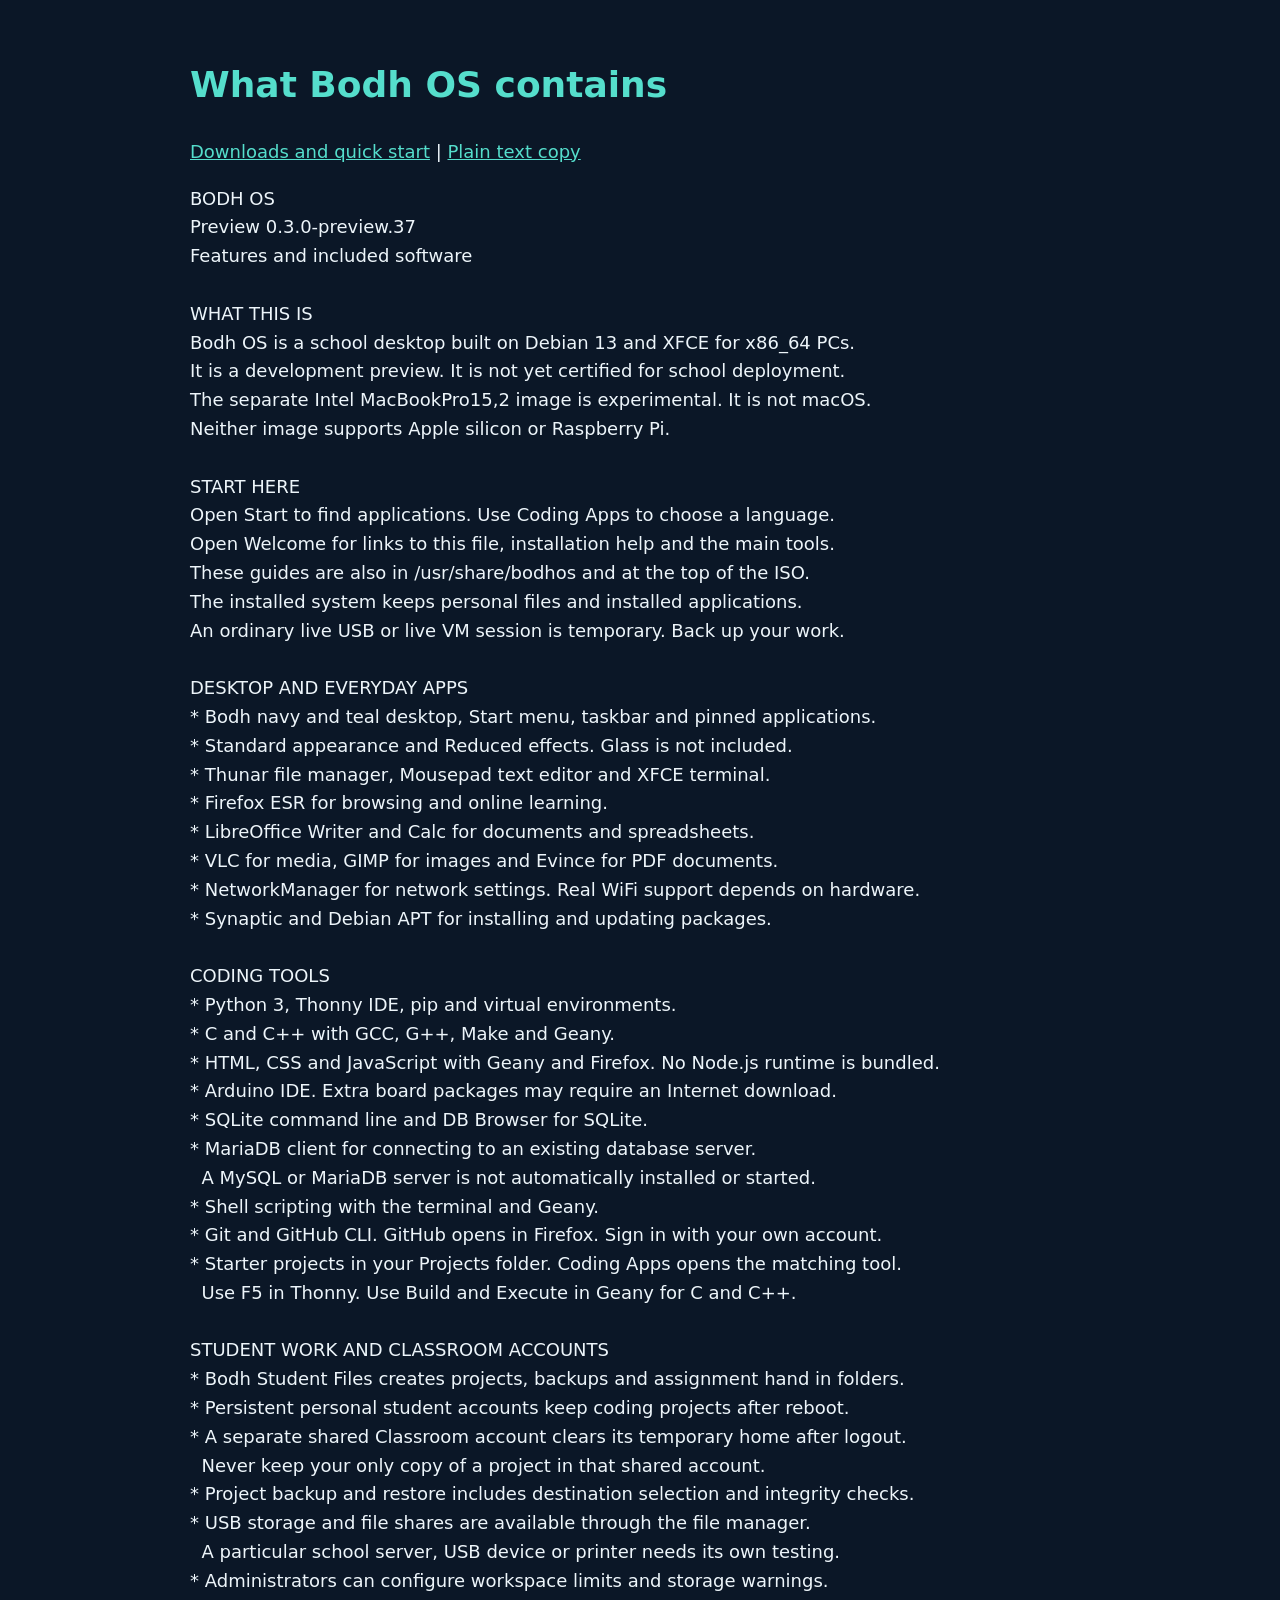
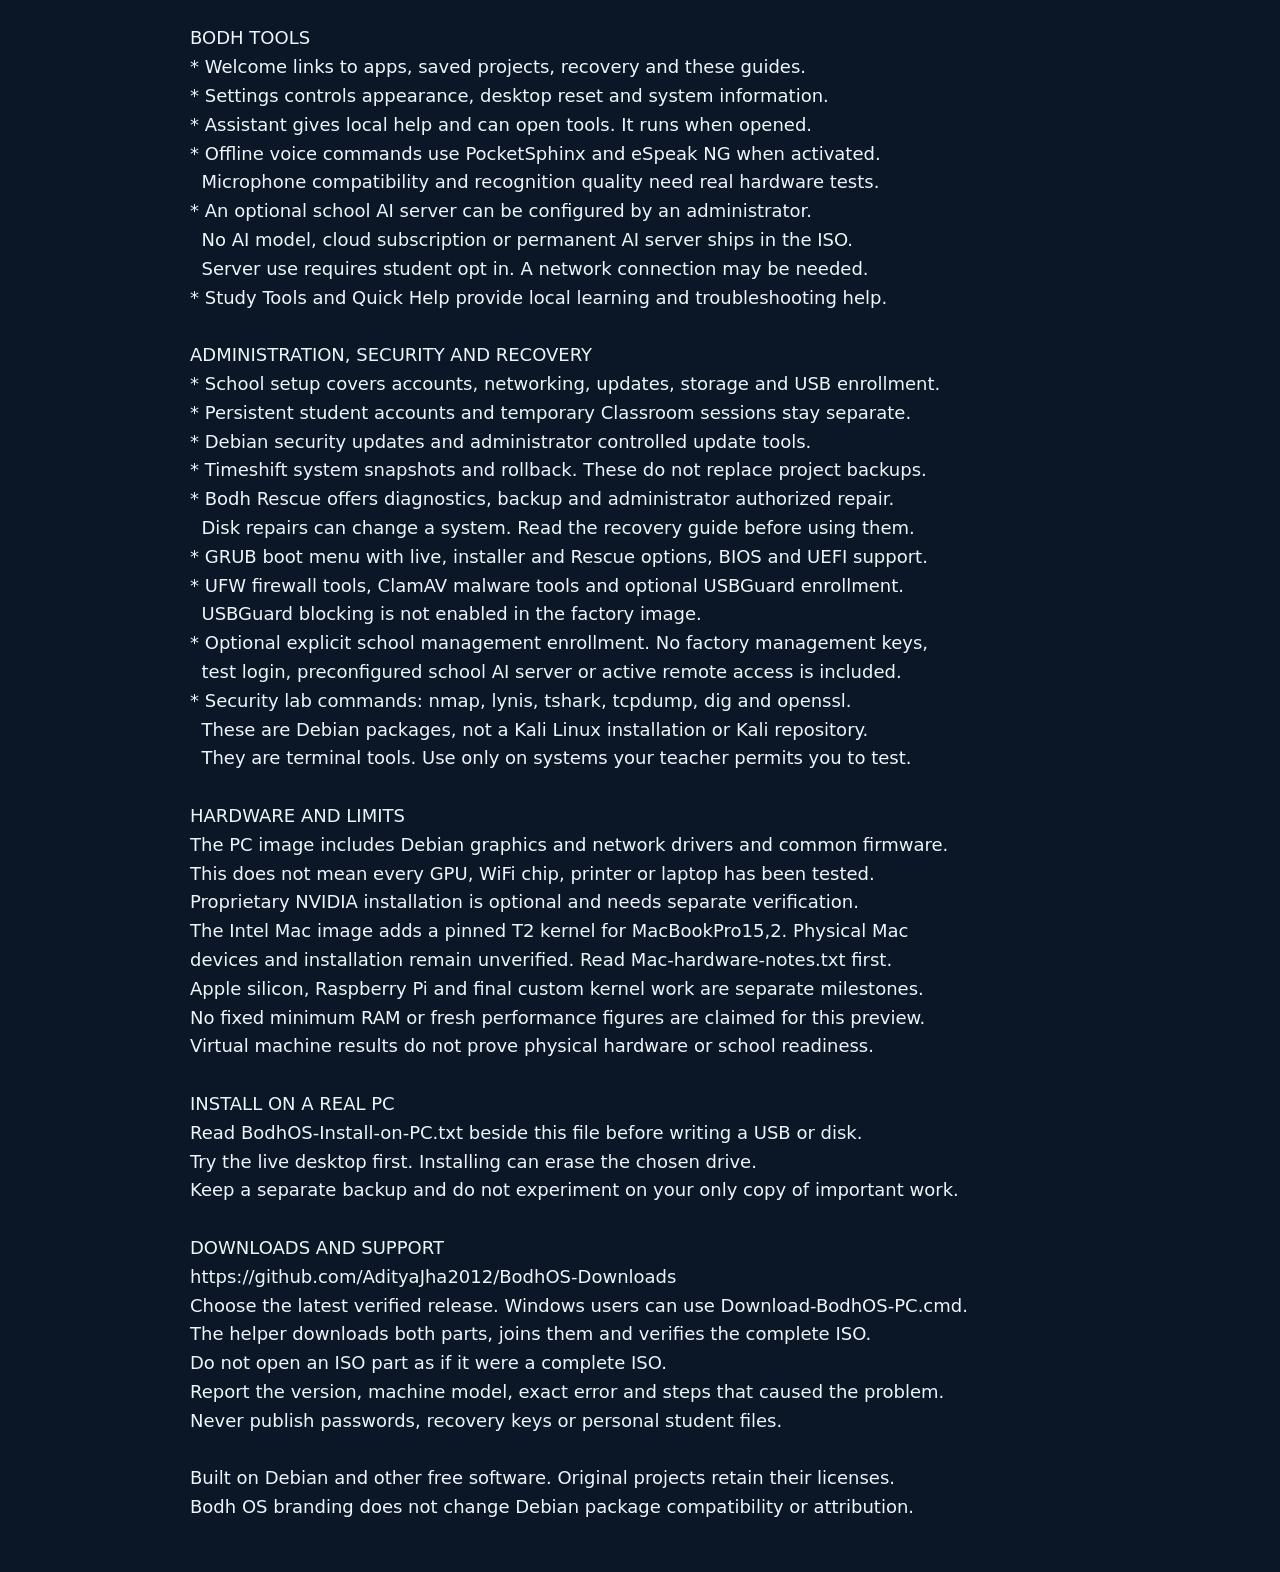
==== features.html @ e642cda2 "Publish verified Preview 0.37 downloads, offline guides and presentation" ====
<!doctype html><html lang="en"><meta charset="utf-8"><meta name="viewport" content="width=device-width,initial-scale=1"><title>What Bodh OS contains</title><style>body{font:18px/1.6 system-ui,sans-serif;background:#0b1727;color:#edf5fa;max-width:900px;margin:auto;padding:32px 22px}a{color:#55decc}pre{font:inherit;white-space:pre-wrap;overflow-wrap:anywhere}h1{color:#55decc}</style><h1>What Bodh OS contains</h1><p><a href="START-HERE.html">Downloads and quick start</a> | <a href="BodhOS-Features.txt">Plain text copy</a></p><pre>BODH OS
Preview 0.3.0-preview.37
Features and included software

WHAT THIS IS
Bodh OS is a school desktop built on Debian 13 and XFCE for x86_64 PCs.
It is a development preview. It is not yet certified for school deployment.
The separate Intel MacBookPro15,2 image is experimental. It is not macOS.
Neither image supports Apple silicon or Raspberry Pi.

START HERE
Open Start to find applications. Use Coding Apps to choose a language.
Open Welcome for links to this file, installation help and the main tools.
These guides are also in /usr/share/bodhos and at the top of the ISO.
The installed system keeps personal files and installed applications.
An ordinary live USB or live VM session is temporary. Back up your work.

DESKTOP AND EVERYDAY APPS
* Bodh navy and teal desktop, Start menu, taskbar and pinned applications.
* Standard appearance and Reduced effects. Glass is not included.
* Thunar file manager, Mousepad text editor and XFCE terminal.
* Firefox ESR for browsing and online learning.
* LibreOffice Writer and Calc for documents and spreadsheets.
* VLC for media, GIMP for images and Evince for PDF documents.
* NetworkManager for network settings. Real WiFi support depends on hardware.
* Synaptic and Debian APT for installing and updating packages.

CODING TOOLS
* Python 3, Thonny IDE, pip and virtual environments.
* C and C++ with GCC, G++, Make and Geany.
* HTML, CSS and JavaScript with Geany and Firefox. No Node.js runtime is bundled.
* Arduino IDE. Extra board packages may require an Internet download.
* SQLite command line and DB Browser for SQLite.
* MariaDB client for connecting to an existing database server.
  A MySQL or MariaDB server is not automatically installed or started.
* Shell scripting with the terminal and Geany.
* Git and GitHub CLI. GitHub opens in Firefox. Sign in with your own account.
* Starter projects in your Projects folder. Coding Apps opens the matching tool.
  Use F5 in Thonny. Use Build and Execute in Geany for C and C++.

STUDENT WORK AND CLASSROOM ACCOUNTS
* Bodh Student Files creates projects, backups and assignment hand in folders.
* Persistent personal student accounts keep coding projects after reboot.
* A separate shared Classroom account clears its temporary home after logout.
  Never keep your only copy of a project in that shared account.
* Project backup and restore includes destination selection and integrity checks.
* USB storage and file shares are available through the file manager.
  A particular school server, USB device or printer needs its own testing.
* Administrators can configure workspace limits and storage warnings.

BODH TOOLS
* Welcome links to apps, saved projects, recovery and these guides.
* Settings controls appearance, desktop reset and system information.
* Assistant gives local help and can open tools. It runs when opened.
* Offline voice commands use PocketSphinx and eSpeak NG when activated.
  Microphone compatibility and recognition quality need real hardware tests.
* An optional school AI server can be configured by an administrator.
  No AI model, cloud subscription or permanent AI server ships in the ISO.
  Server use requires student opt in. A network connection may be needed.
* Study Tools and Quick Help provide local learning and troubleshooting help.

ADMINISTRATION, SECURITY AND RECOVERY
* School setup covers accounts, networking, updates, storage and USB enrollment.
* Persistent student accounts and temporary Classroom sessions stay separate.
* Debian security updates and administrator controlled update tools.
* Timeshift system snapshots and rollback. These do not replace project backups.
* Bodh Rescue offers diagnostics, backup and administrator authorized repair.
  Disk repairs can change a system. Read the recovery guide before using them.
* GRUB boot menu with live, installer and Rescue options, BIOS and UEFI support.
* UFW firewall tools, ClamAV malware tools and optional USBGuard enrollment.
  USBGuard blocking is not enabled in the factory image.
* Optional explicit school management enrollment. No factory management keys,
  test login, preconfigured school AI server or active remote access is included.
* Security lab commands: nmap, lynis, tshark, tcpdump, dig and openssl.
  These are Debian packages, not a Kali Linux installation or Kali repository.
  They are terminal tools. Use only on systems your teacher permits you to test.

HARDWARE AND LIMITS
The PC image includes Debian graphics and network drivers and common firmware.
This does not mean every GPU, WiFi chip, printer or laptop has been tested.
Proprietary NVIDIA installation is optional and needs separate verification.
The Intel Mac image adds a pinned T2 kernel for MacBookPro15,2. Physical Mac
devices and installation remain unverified. Read Mac-hardware-notes.txt first.
Apple silicon, Raspberry Pi and final custom kernel work are separate milestones.
No fixed minimum RAM or fresh performance figures are claimed for this preview.
Virtual machine results do not prove physical hardware or school readiness.

INSTALL ON A REAL PC
Read BodhOS-Install-on-PC.txt beside this file before writing a USB or disk.
Try the live desktop first. Installing can erase the chosen drive.
Keep a separate backup and do not experiment on your only copy of important work.

DOWNLOADS AND SUPPORT
https://github.com/AdityaJha2012/BodhOS-Downloads
Choose the latest verified release. Windows users can use Download-BodhOS-PC.cmd.
The helper downloads both parts, joins them and verifies the complete ISO.
Do not open an ISO part as if it were a complete ISO.
Report the version, machine model, exact error and steps that caused the problem.
Never publish passwords, recovery keys or personal student files.

Built on Debian and other free software. Original projects retain their licenses.
Bodh OS branding does not change Debian package compatibility or attribution.
</pre></html>
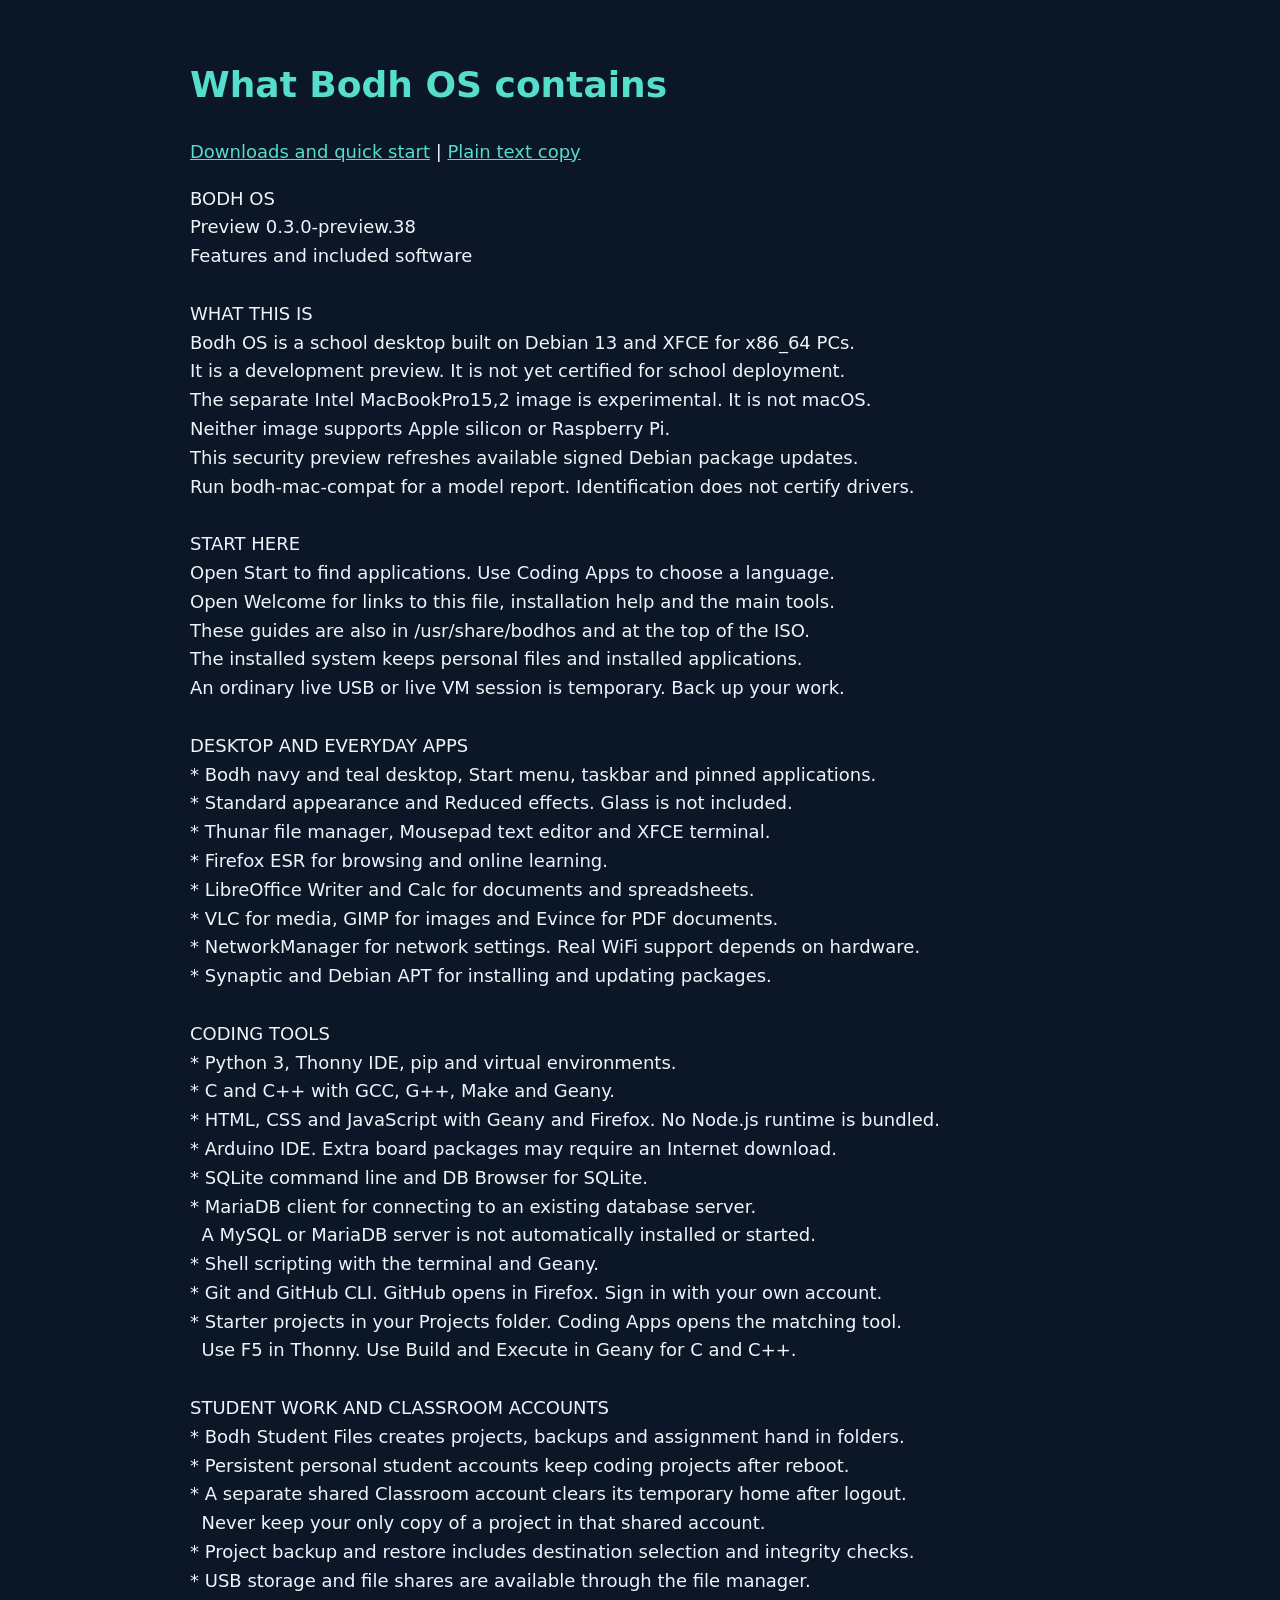
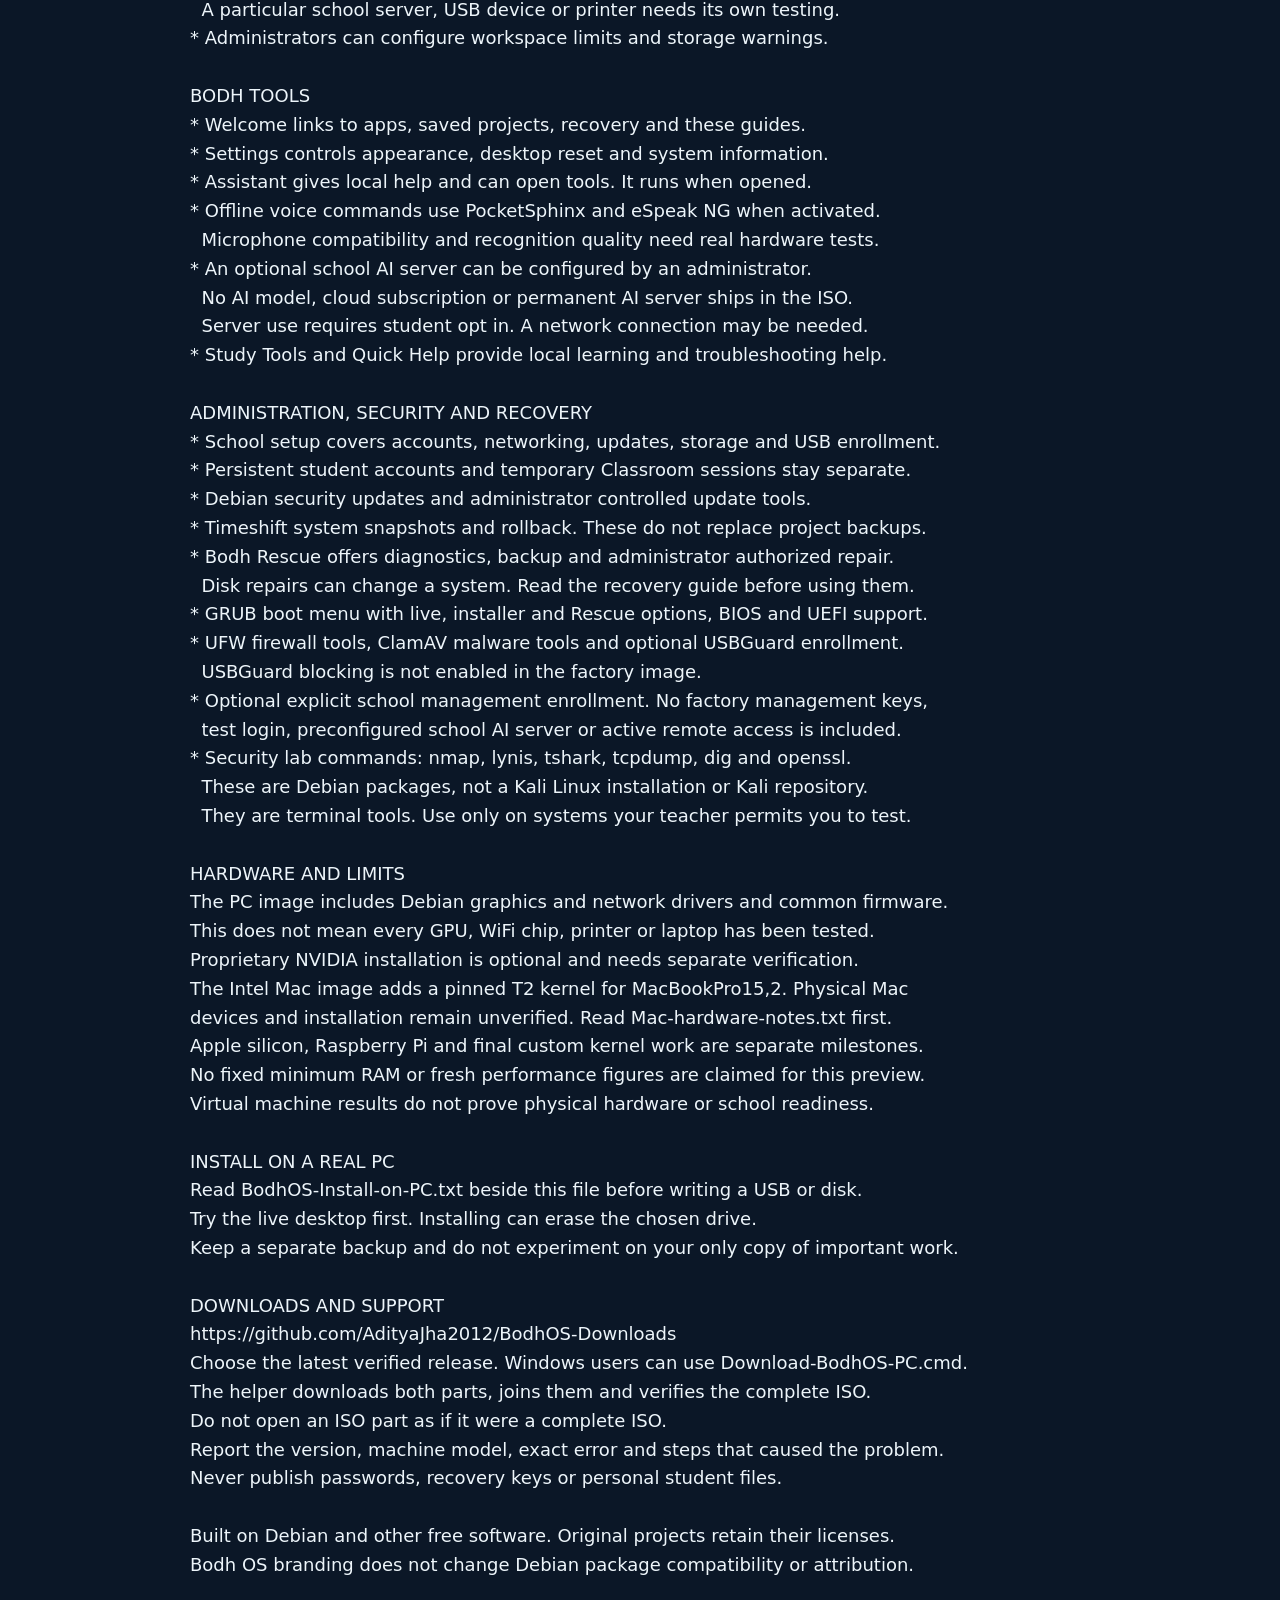
==== commit c00741b3: "Publish verified Preview 0.38 security refresh downloads and guides" ====
--- a/features.html
+++ b/features.html
@@ -1,5 +1,5 @@
 <!doctype html><html lang="en"><meta charset="utf-8"><meta name="viewport" content="width=device-width,initial-scale=1"><title>What Bodh OS contains</title><style>body{font:18px/1.6 system-ui,sans-serif;background:#0b1727;color:#edf5fa;max-width:900px;margin:auto;padding:32px 22px}a{color:#55decc}pre{font:inherit;white-space:pre-wrap;overflow-wrap:anywhere}h1{color:#55decc}</style><h1>What Bodh OS contains</h1><p><a href="START-HERE.html">Downloads and quick start</a> | <a href="BodhOS-Features.txt">Plain text copy</a></p><pre>BODH OS
-Preview 0.3.0-preview.37
+Preview 0.3.0-preview.38
 Features and included software
 
 WHAT THIS IS
@@ -7,6 +7,8 @@
 It is a development preview. It is not yet certified for school deployment.
 The separate Intel MacBookPro15,2 image is experimental. It is not macOS.
 Neither image supports Apple silicon or Raspberry Pi.
+This security preview refreshes available signed Debian package updates.
+Run bodh-mac-compat for a model report. Identification does not certify drivers.
 
 START HERE
 Open Start to find applications. Use Coding Apps to choose a language.
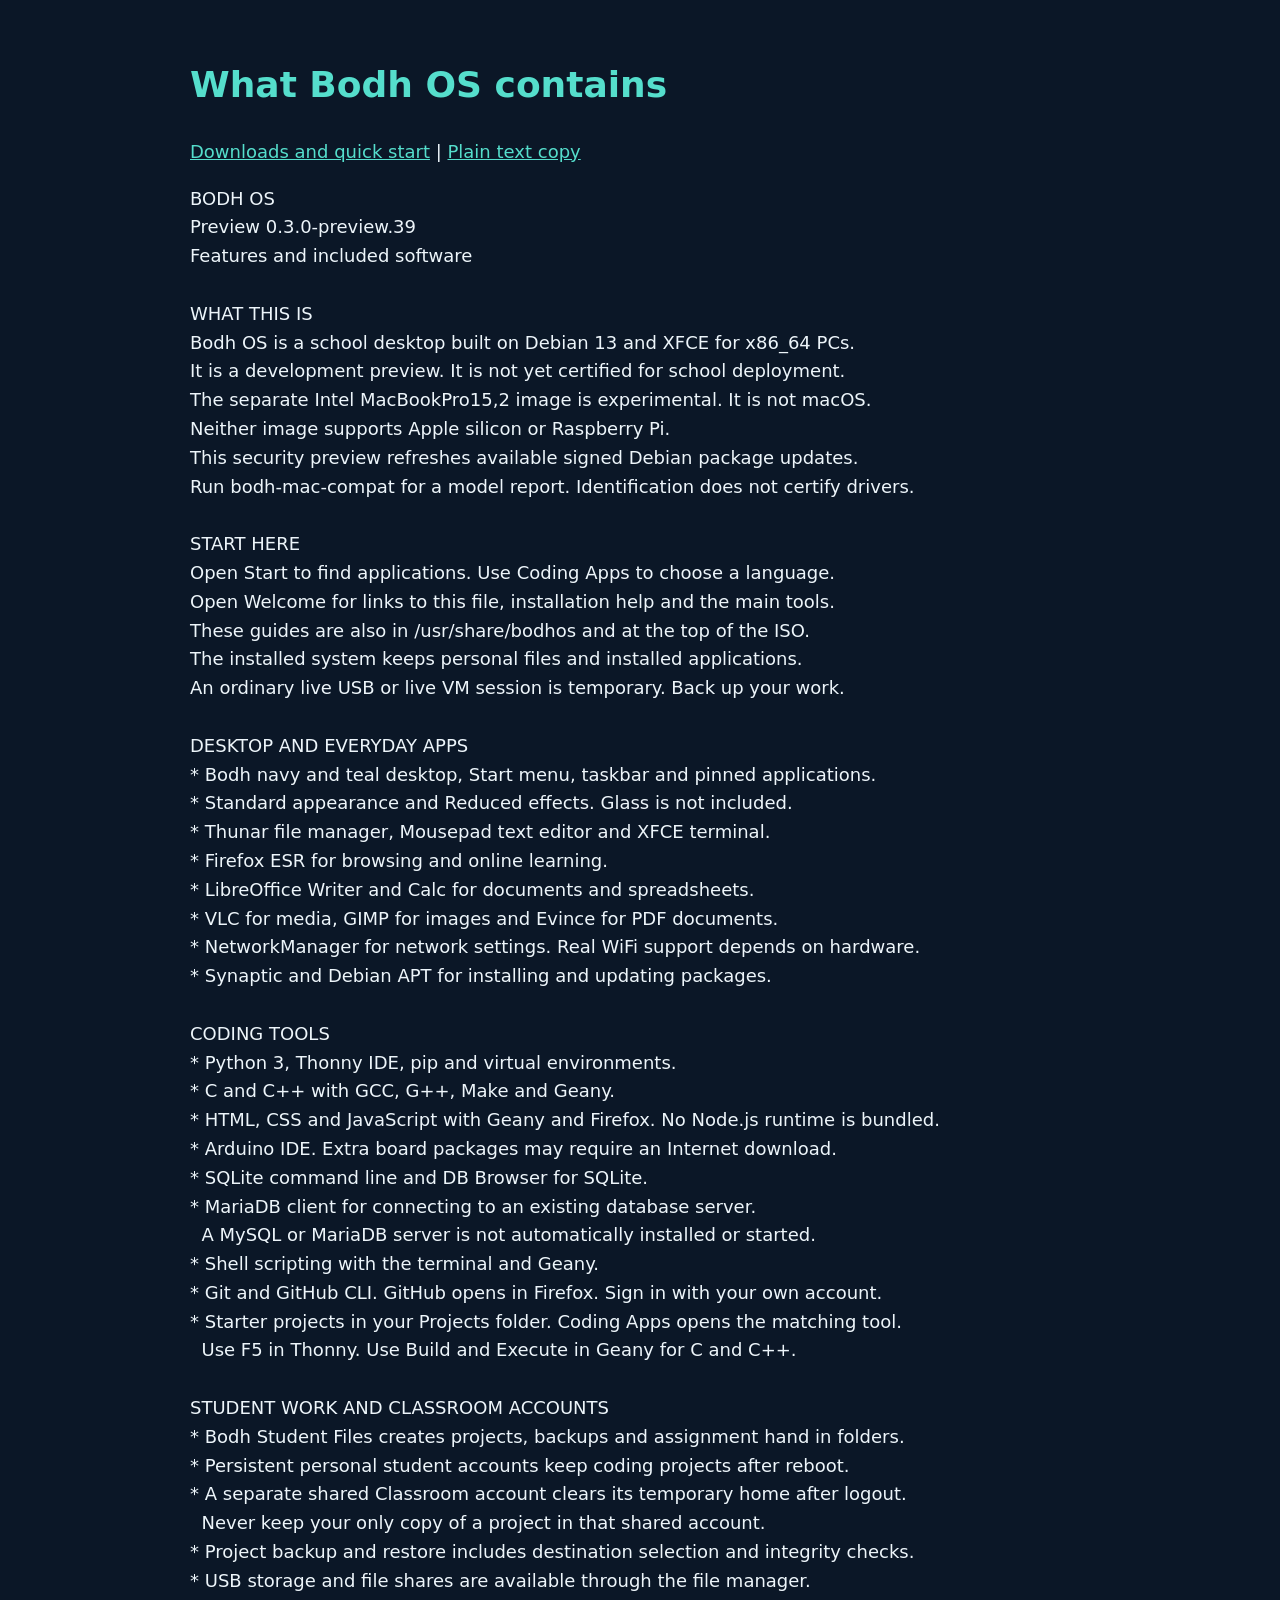
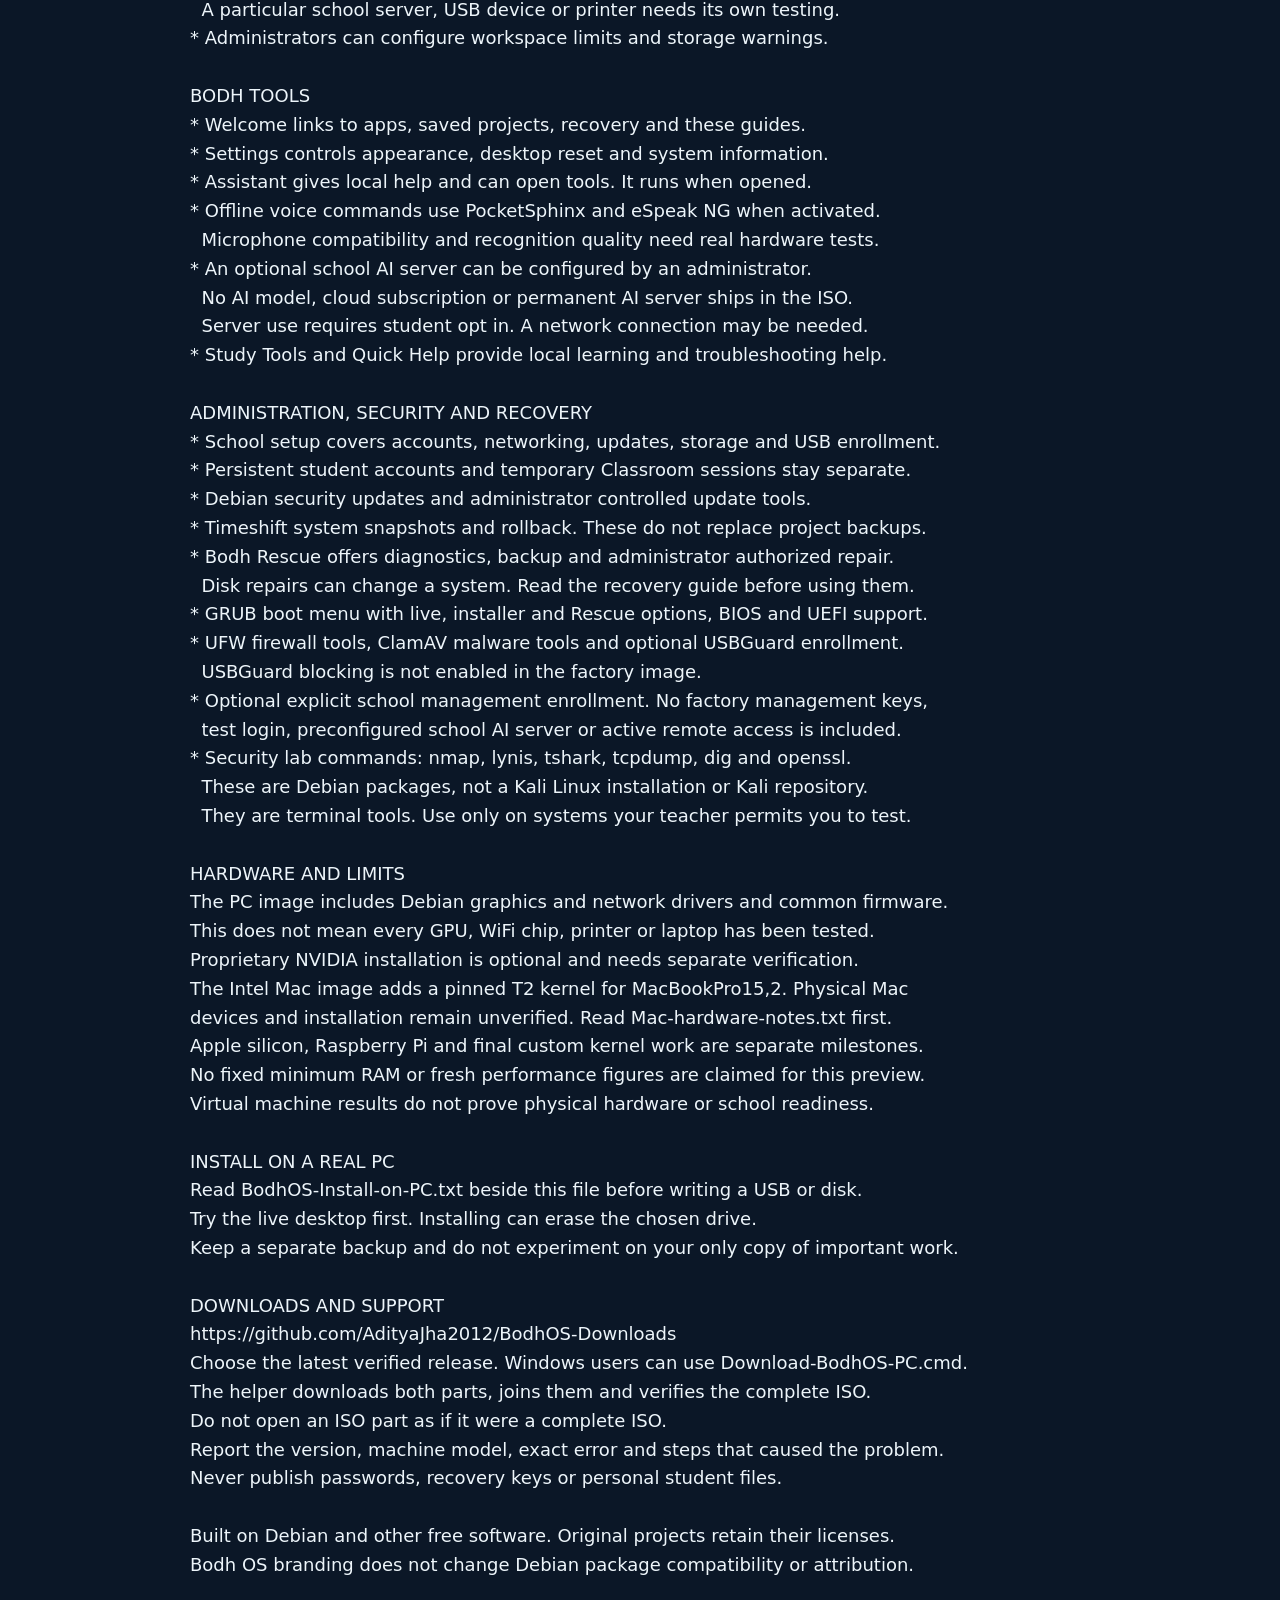
==== commit 47ce0d89: "Publish verified Preview 0.39 downloads and simpler installation" ====
--- a/features.html
+++ b/features.html
@@ -1,5 +1,5 @@
 <!doctype html><html lang="en"><meta charset="utf-8"><meta name="viewport" content="width=device-width,initial-scale=1"><title>What Bodh OS contains</title><style>body{font:18px/1.6 system-ui,sans-serif;background:#0b1727;color:#edf5fa;max-width:900px;margin:auto;padding:32px 22px}a{color:#55decc}pre{font:inherit;white-space:pre-wrap;overflow-wrap:anywhere}h1{color:#55decc}</style><h1>What Bodh OS contains</h1><p><a href="START-HERE.html">Downloads and quick start</a> | <a href="BodhOS-Features.txt">Plain text copy</a></p><pre>BODH OS
-Preview 0.3.0-preview.38
+Preview 0.3.0-preview.39
 Features and included software
 
 WHAT THIS IS
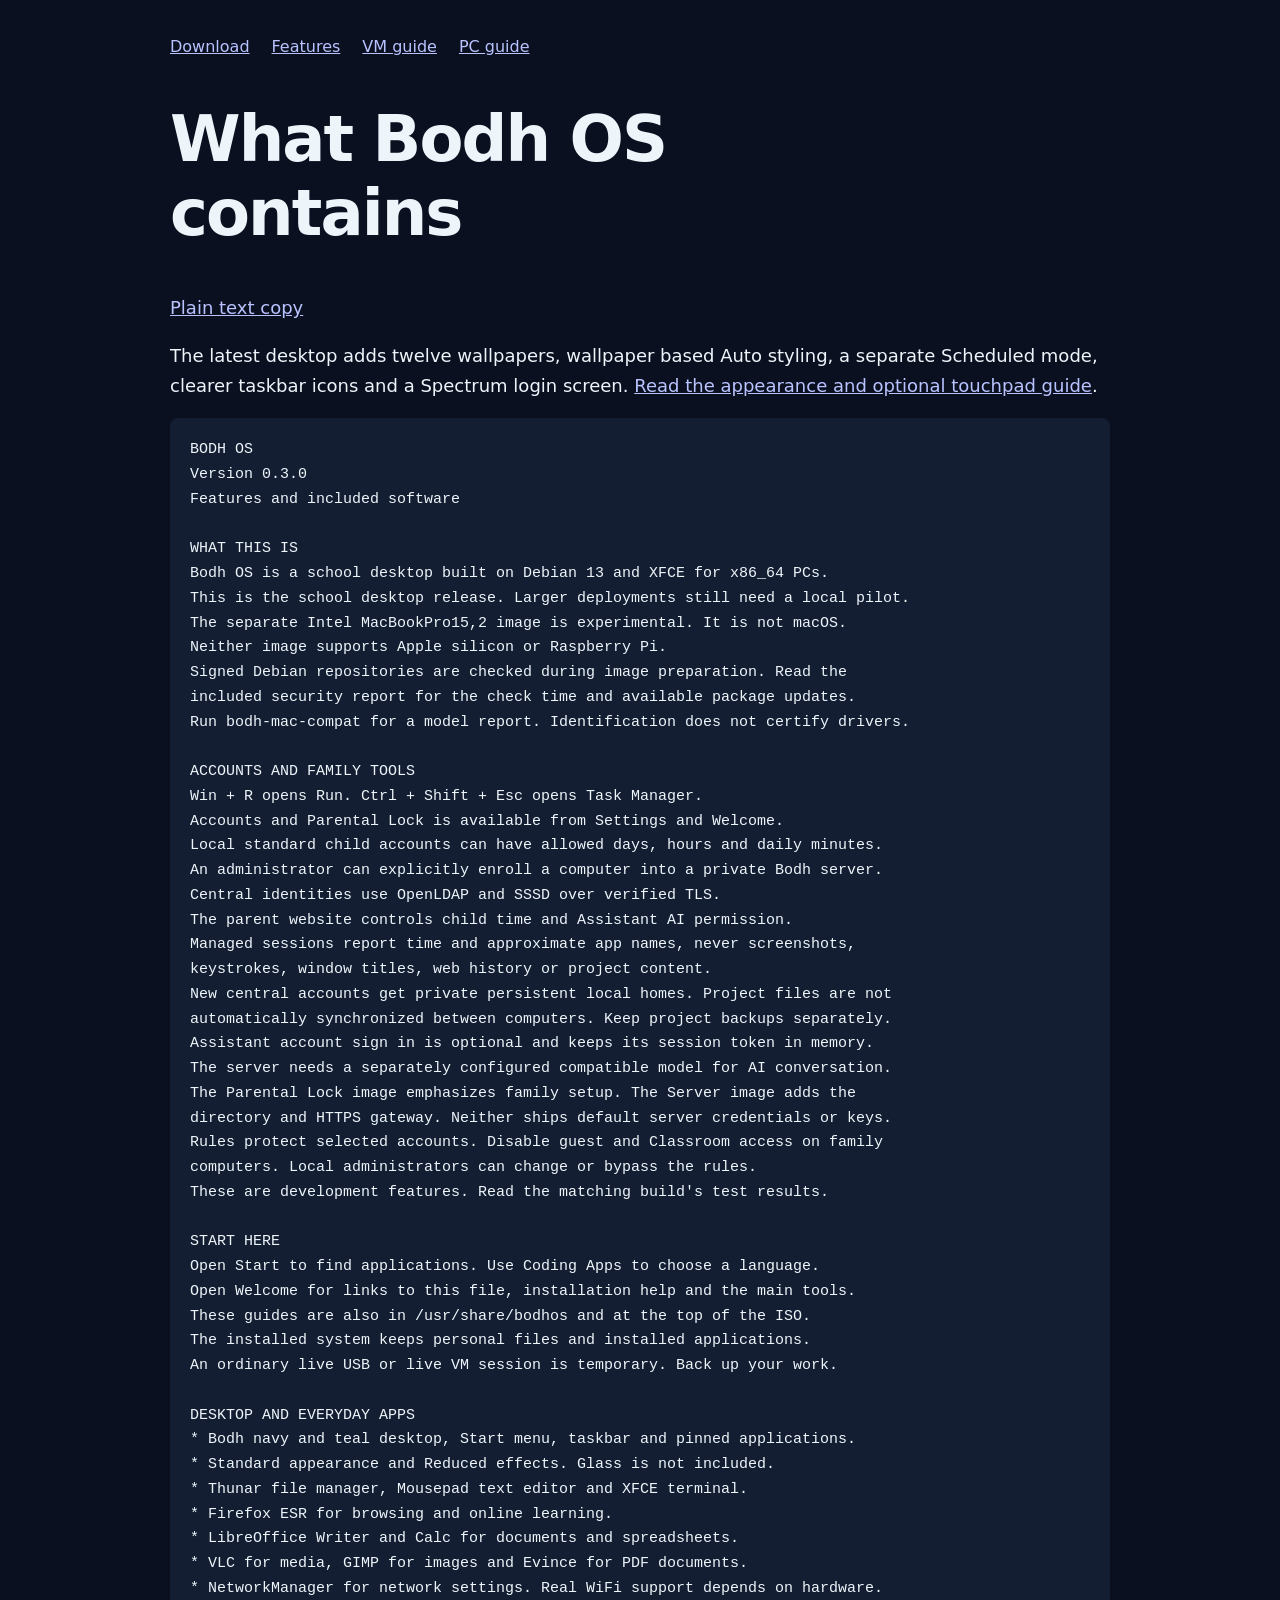
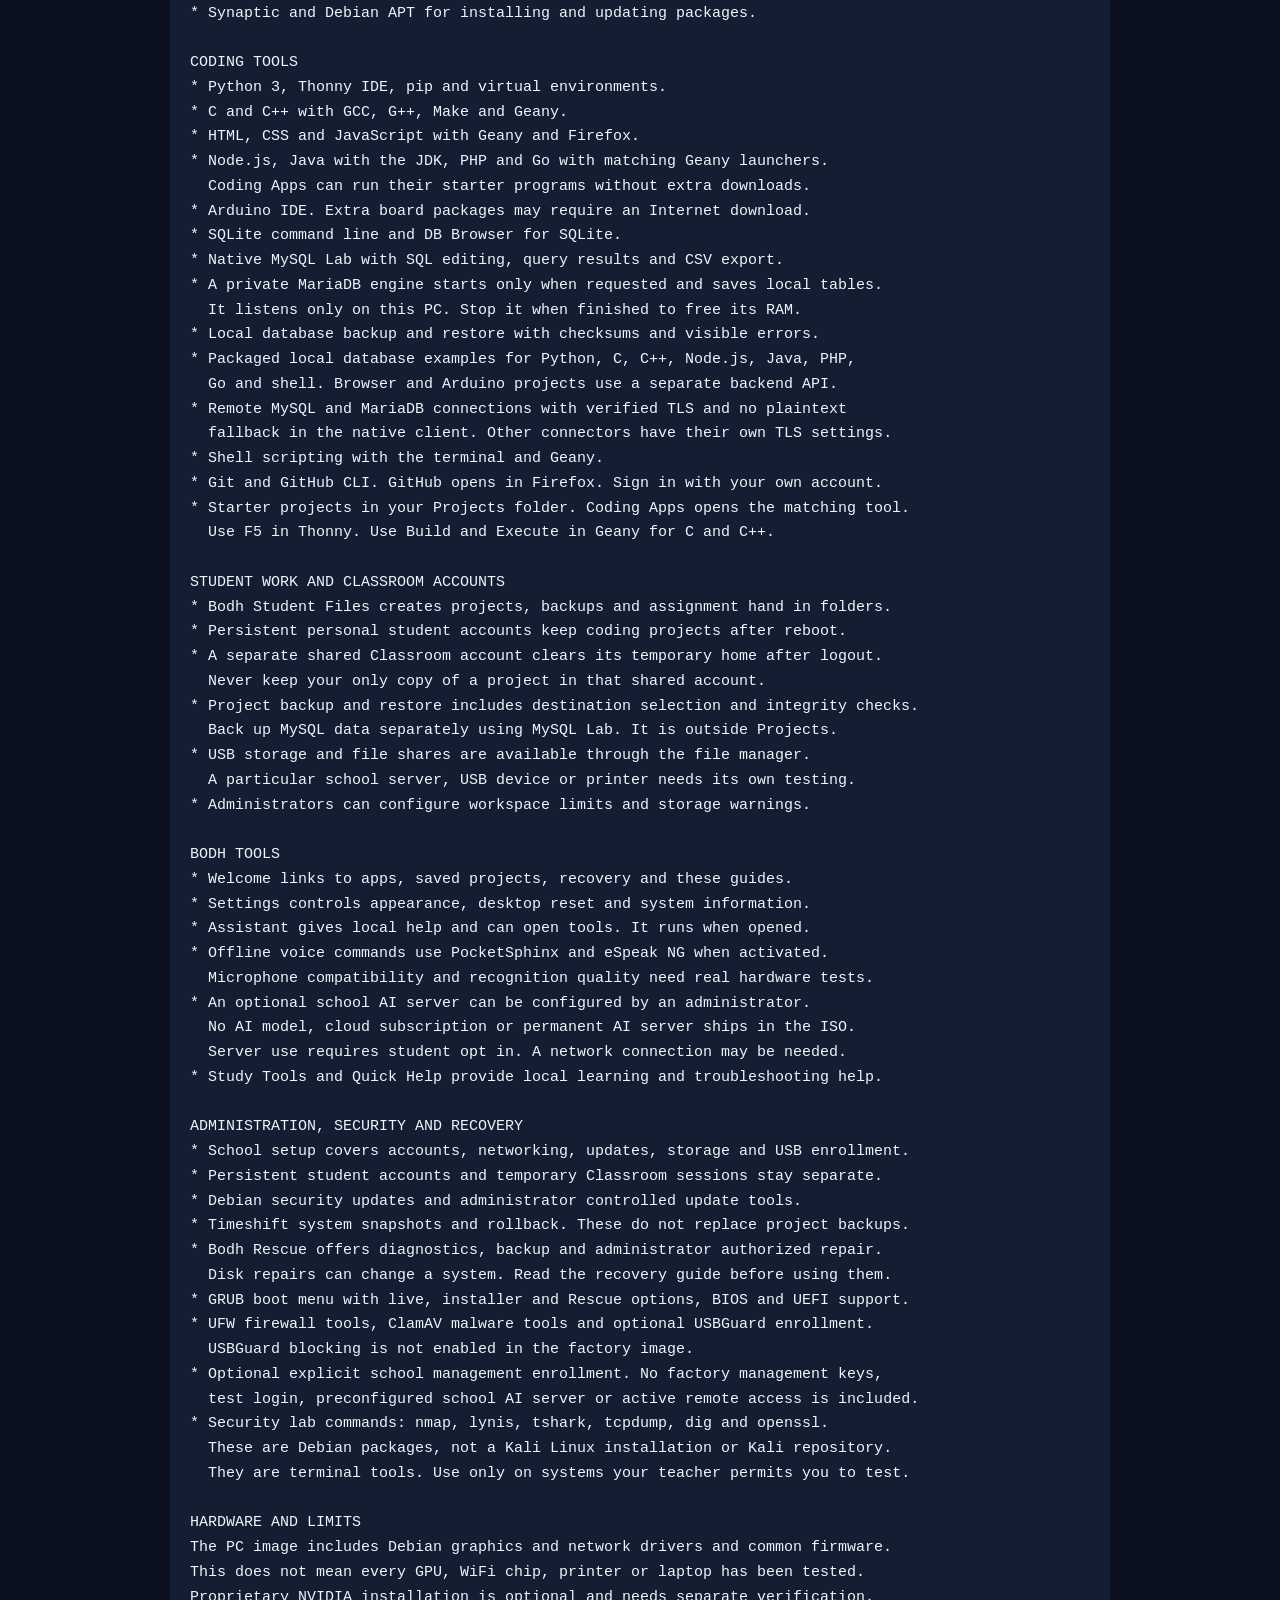
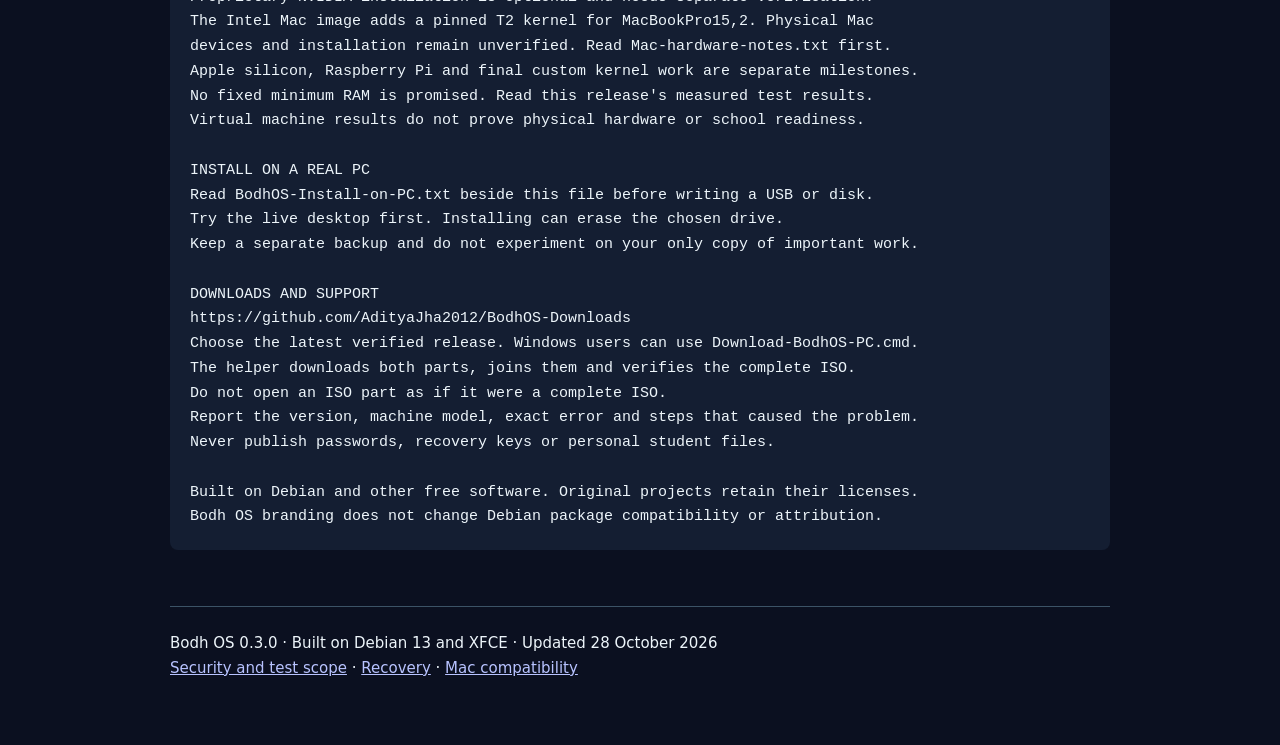
==== commit 12c7f9cf: "Publish verified Bodh OS 0.3.0 desktop and Spectrum login downloads" ====
--- a/features.html
+++ b/features.html
@@ -1,14 +1,35 @@
-<!doctype html><html lang="en"><meta charset="utf-8"><meta name="viewport" content="width=device-width,initial-scale=1"><title>What Bodh OS contains</title><style>body{font:18px/1.6 system-ui,sans-serif;background:#0b1727;color:#edf5fa;max-width:900px;margin:auto;padding:32px 22px}a{color:#55decc}pre{font:inherit;white-space:pre-wrap;overflow-wrap:anywhere}h1{color:#55decc}</style><h1>What Bodh OS contains</h1><p><a href="START-HERE.html">Downloads and quick start</a> | <a href="BodhOS-Features.txt">Plain text copy</a></p><pre>BODH OS
-Preview 0.3.0-preview.39
+<!doctype html>
+<html lang="en"><head><meta charset="utf-8"><meta name="viewport" content="width=device-width,initial-scale=1"><title>What Bodh OS contains</title><link rel="stylesheet" href="styles.css"></head><body><nav><a href="index.html">Download</a><a href="features.html">Features</a><a href="installation.html">VM guide</a><a href="install-on-pc.html">PC guide</a></nav><main><h1>What Bodh OS contains</h1><p><a href="BodhOS-Features.txt">Plain text copy</a></p><p>The latest desktop adds twelve wallpapers, wallpaper based Auto styling, a separate Scheduled mode, clearer taskbar icons and a Spectrum login screen. <a href="Appearance-and-Gestures.txt">Read the appearance and optional touchpad guide</a>.</p><pre>BODH OS
+Version 0.3.0
 Features and included software
 
 WHAT THIS IS
 Bodh OS is a school desktop built on Debian 13 and XFCE for x86_64 PCs.
-It is a development preview. It is not yet certified for school deployment.
+This is the school desktop release. Larger deployments still need a local pilot.
 The separate Intel MacBookPro15,2 image is experimental. It is not macOS.
 Neither image supports Apple silicon or Raspberry Pi.
-This security preview refreshes available signed Debian package updates.
+Signed Debian repositories are checked during image preparation. Read the
+included security report for the check time and available package updates.
 Run bodh-mac-compat for a model report. Identification does not certify drivers.
+
+ACCOUNTS AND FAMILY TOOLS
+Win + R opens Run. Ctrl + Shift + Esc opens Task Manager.
+Accounts and Parental Lock is available from Settings and Welcome.
+Local standard child accounts can have allowed days, hours and daily minutes.
+An administrator can explicitly enroll a computer into a private Bodh server.
+Central identities use OpenLDAP and SSSD over verified TLS.
+The parent website controls child time and Assistant AI permission.
+Managed sessions report time and approximate app names, never screenshots,
+keystrokes, window titles, web history or project content.
+New central accounts get private persistent local homes. Project files are not
+automatically synchronized between computers. Keep project backups separately.
+Assistant account sign in is optional and keeps its session token in memory.
+The server needs a separately configured compatible model for AI conversation.
+The Parental Lock image emphasizes family setup. The Server image adds the
+directory and HTTPS gateway. Neither ships default server credentials or keys.
+Rules protect selected accounts. Disable guest and Classroom access on family
+computers. Local administrators can change or bypass the rules.
+These are development features. Read the matching build&#x27;s test results.
 
 START HERE
 Open Start to find applications. Use Coding Apps to choose a language.
@@ -30,11 +51,19 @@
 CODING TOOLS
 * Python 3, Thonny IDE, pip and virtual environments.
 * C and C++ with GCC, G++, Make and Geany.
-* HTML, CSS and JavaScript with Geany and Firefox. No Node.js runtime is bundled.
+* HTML, CSS and JavaScript with Geany and Firefox.
+* Node.js, Java with the JDK, PHP and Go with matching Geany launchers.
+  Coding Apps can run their starter programs without extra downloads.
 * Arduino IDE. Extra board packages may require an Internet download.
 * SQLite command line and DB Browser for SQLite.
-* MariaDB client for connecting to an existing database server.
-  A MySQL or MariaDB server is not automatically installed or started.
+* Native MySQL Lab with SQL editing, query results and CSV export.
+* A private MariaDB engine starts only when requested and saves local tables.
+  It listens only on this PC. Stop it when finished to free its RAM.
+* Local database backup and restore with checksums and visible errors.
+* Packaged local database examples for Python, C, C++, Node.js, Java, PHP,
+  Go and shell. Browser and Arduino projects use a separate backend API.
+* Remote MySQL and MariaDB connections with verified TLS and no plaintext
+  fallback in the native client. Other connectors have their own TLS settings.
 * Shell scripting with the terminal and Geany.
 * Git and GitHub CLI. GitHub opens in Firefox. Sign in with your own account.
 * Starter projects in your Projects folder. Coding Apps opens the matching tool.
@@ -46,6 +75,7 @@
 * A separate shared Classroom account clears its temporary home after logout.
   Never keep your only copy of a project in that shared account.
 * Project backup and restore includes destination selection and integrity checks.
+  Back up MySQL data separately using MySQL Lab. It is outside Projects.
 * USB storage and file shares are available through the file manager.
   A particular school server, USB device or printer needs its own testing.
 * Administrators can configure workspace limits and storage warnings.
@@ -84,7 +114,7 @@
 The Intel Mac image adds a pinned T2 kernel for MacBookPro15,2. Physical Mac
 devices and installation remain unverified. Read Mac-hardware-notes.txt first.
 Apple silicon, Raspberry Pi and final custom kernel work are separate milestones.
-No fixed minimum RAM or fresh performance figures are claimed for this preview.
+No fixed minimum RAM is promised. Read this release&#x27;s measured test results.
 Virtual machine results do not prove physical hardware or school readiness.
 
 INSTALL ON A REAL PC
@@ -102,4 +132,4 @@
 
 Built on Debian and other free software. Original projects retain their licenses.
 Bodh OS branding does not change Debian package compatibility or attribution.
-</pre></html>+</pre></main><footer>Bodh OS 0.3.0 · Built on Debian 13 and XFCE · Updated 28 October 2026<br><a href="security-updates.html">Security and test scope</a> · <a href="recovery.html">Recovery</a> · <a href="mac-support.html">Mac compatibility</a></footer></body></html>
--- a/styles.css
+++ b/styles.css
@@ -0,0 +1 @@
+body{font:18px/1.65 system-ui,sans-serif;background:#0b1020;color:#edf5fa;max-width:940px;margin:auto;padding:34px 24px 64px}h1,h2{line-height:1.15}h1{font-size:clamp(2.5rem,7vw,4rem);letter-spacing:-.03em;max-width:800px}h2{margin-top:50px;color:#b8c3ff}a{color:#b8c3ff}a:focus-visible,summary:focus-visible{outline:3px solid #fff;outline-offset:5px}.button{display:inline-block;background:#b8c3ff;color:#111827;padding:14px 22px;border-radius:8px;font-weight:700;text-decoration:none}li{margin:.8rem 0}aside,details{background:#141e32;border-radius:10px;padding:18px 24px;margin:24px 0}summary{cursor:pointer;font-weight:700}code{overflow-wrap:anywhere}pre{white-space:pre-wrap;overflow-wrap:anywhere;background:#141e32;padding:20px;border-radius:8px;font-size:15px}small,.muted{color:#b8c8d6}nav{display:flex;gap:22px;flex-wrap:wrap;margin-bottom:34px}nav a{font-size:16px}.brand{display:flex;align-items:center;gap:12px;letter-spacing:.12em;font-weight:700}.brand img{width:44px;height:44px}table{border-collapse:collapse;width:100%}td,th{padding:12px;text-align:left;border-bottom:1px solid #3c5366}footer{margin-top:56px;border-top:1px solid #3c5366;padding-top:24px;font-size:15px}
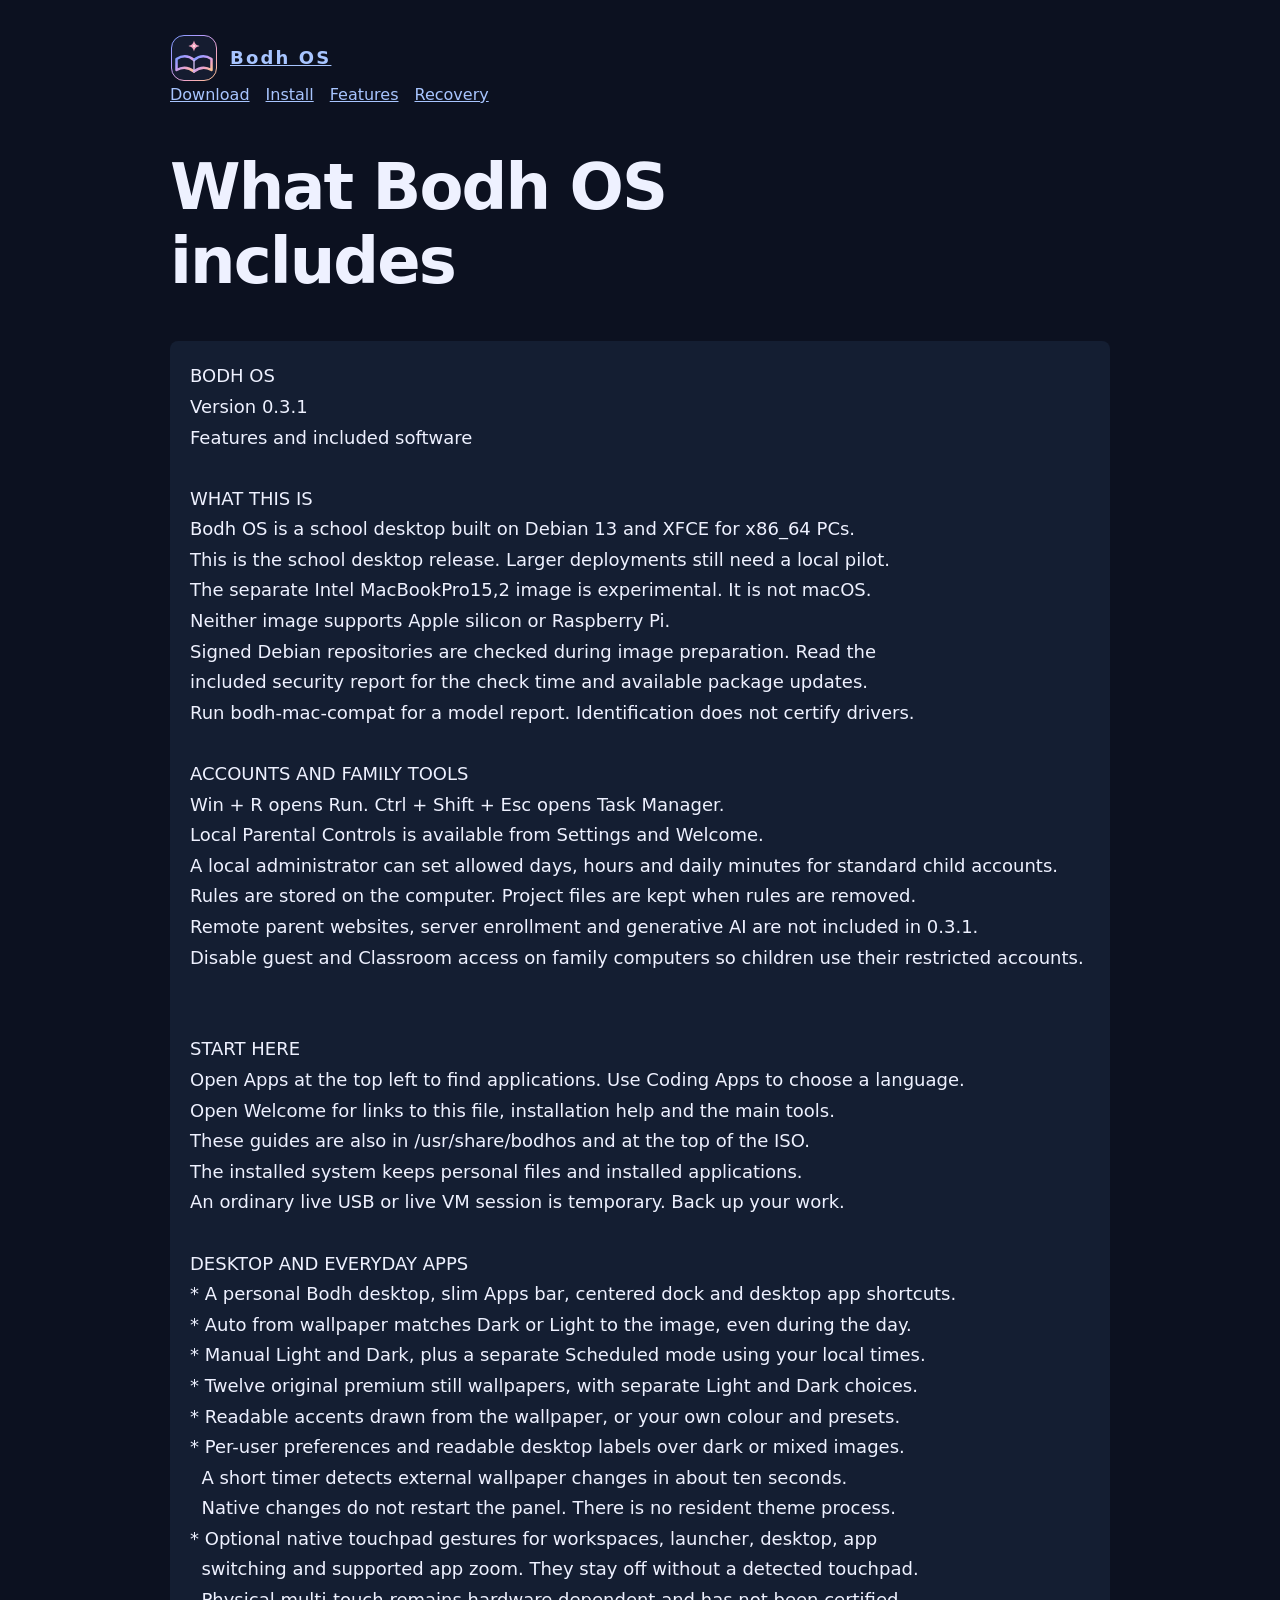
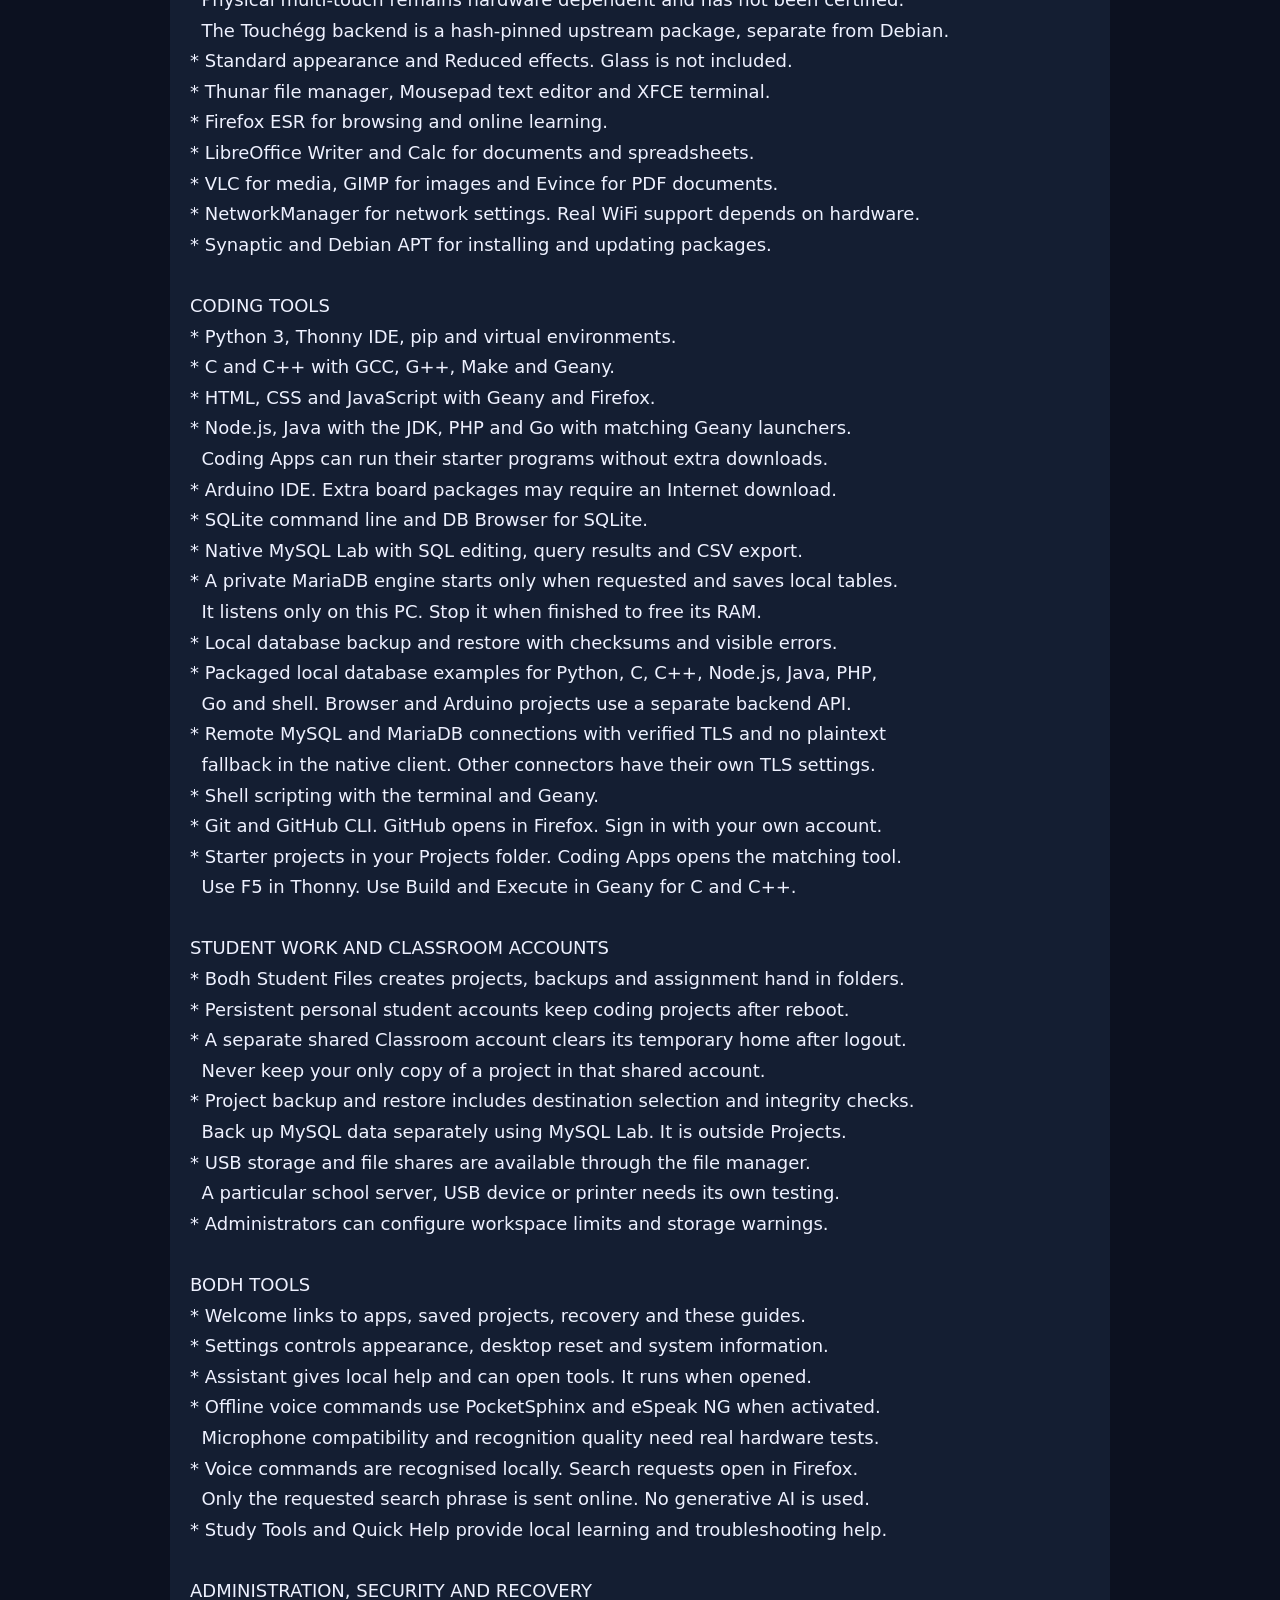
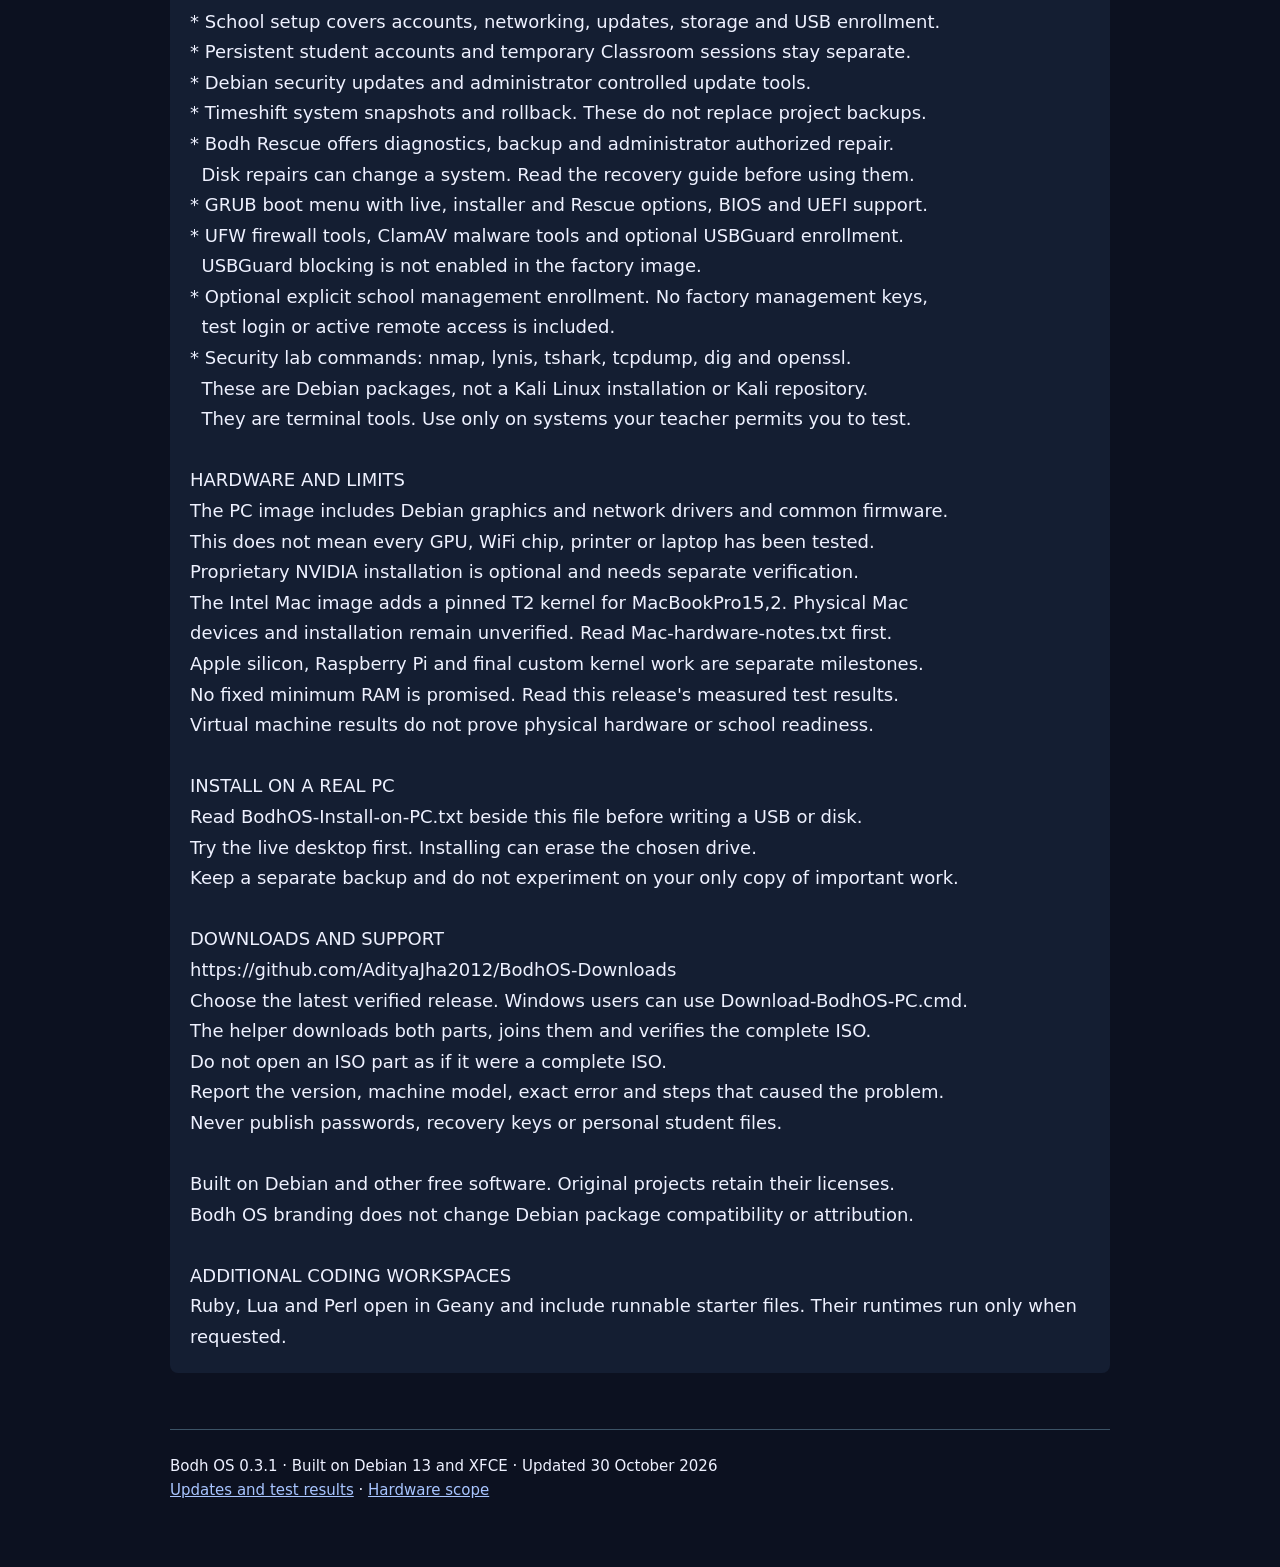
==== commit 019fc08e: "Publish verified Bodh 0.3.1 downloads guides and measured results" ====
--- a/features.html
+++ b/features.html
@@ -1,6 +1,5 @@
-<!doctype html>
-<html lang="en"><head><meta charset="utf-8"><meta name="viewport" content="width=device-width,initial-scale=1"><title>What Bodh OS contains</title><link rel="stylesheet" href="styles.css"></head><body><nav><a href="index.html">Download</a><a href="features.html">Features</a><a href="installation.html">VM guide</a><a href="install-on-pc.html">PC guide</a></nav><main><h1>What Bodh OS contains</h1><p><a href="BodhOS-Features.txt">Plain text copy</a></p><p>The latest desktop adds twelve wallpapers, wallpaper based Auto styling, a separate Scheduled mode, clearer taskbar icons and a Spectrum login screen. <a href="Appearance-and-Gestures.txt">Read the appearance and optional touchpad guide</a>.</p><pre>BODH OS
-Version 0.3.0
+<!doctype html><html lang="en"><head><meta charset="utf-8"><meta name="viewport" content="width=device-width,initial-scale=1"><title>Features · Bodh OS</title><link rel="stylesheet" href="styles.css"><style>:root{--accent:#9bb8ff}body{background:#0c1120;color:#eef1ff}a{color:#a8c5ff}.primary{background:linear-gradient(110deg,#9ebcff,#caa7f6,#f3a5c3,#ffc78f);color:#10162b;border:0}pre{white-space:pre-wrap;font:inherit;line-height:1.7}.notice{border-left:3px solid #caa7f6;padding:1rem;background:#171e33;border-radius:8px}nav{display:flex;gap:1rem;flex-wrap:wrap}code{overflow-wrap:anywhere}.brand img{width:48px;height:48px}</style></head><body><header><a class="brand" href="index.html"><img src="bodh-logo.svg" alt="Bodh OS book logo"> Bodh OS</a><nav><a href="index.html">Download</a><a href="installation.html">Install</a><a href="features.html">Features</a><a href="recovery.html">Recovery</a></nav></header><main><h1>What Bodh OS includes</h1><pre>BODH OS
+Version 0.3.1
 Features and included software
 
 WHAT THIS IS
@@ -14,32 +13,33 @@
 
 ACCOUNTS AND FAMILY TOOLS
 Win + R opens Run. Ctrl + Shift + Esc opens Task Manager.
-Accounts and Parental Lock is available from Settings and Welcome.
-Local standard child accounts can have allowed days, hours and daily minutes.
-An administrator can explicitly enroll a computer into a private Bodh server.
-Central identities use OpenLDAP and SSSD over verified TLS.
-The parent website controls child time and Assistant AI permission.
-Managed sessions report time and approximate app names, never screenshots,
-keystrokes, window titles, web history or project content.
-New central accounts get private persistent local homes. Project files are not
-automatically synchronized between computers. Keep project backups separately.
-Assistant account sign in is optional and keeps its session token in memory.
-The server needs a separately configured compatible model for AI conversation.
-The Parental Lock image emphasizes family setup. The Server image adds the
-directory and HTTPS gateway. Neither ships default server credentials or keys.
-Rules protect selected accounts. Disable guest and Classroom access on family
-computers. Local administrators can change or bypass the rules.
-These are development features. Read the matching build&#x27;s test results.
+Local Parental Controls is available from Settings and Welcome.
+A local administrator can set allowed days, hours and daily minutes for standard child accounts.
+Rules are stored on the computer. Project files are kept when rules are removed.
+Remote parent websites, server enrollment and generative AI are not included in 0.3.1.
+Disable guest and Classroom access on family computers so children use their restricted accounts.
+
 
 START HERE
-Open Start to find applications. Use Coding Apps to choose a language.
+Open Apps at the top left to find applications. Use Coding Apps to choose a language.
 Open Welcome for links to this file, installation help and the main tools.
 These guides are also in /usr/share/bodhos and at the top of the ISO.
 The installed system keeps personal files and installed applications.
 An ordinary live USB or live VM session is temporary. Back up your work.
 
 DESKTOP AND EVERYDAY APPS
-* Bodh navy and teal desktop, Start menu, taskbar and pinned applications.
+* A personal Bodh desktop, slim Apps bar, centered dock and desktop app shortcuts.
+* Auto from wallpaper matches Dark or Light to the image, even during the day.
+* Manual Light and Dark, plus a separate Scheduled mode using your local times.
+* Twelve original premium still wallpapers, with separate Light and Dark choices.
+* Readable accents drawn from the wallpaper, or your own colour and presets.
+* Per-user preferences and readable desktop labels over dark or mixed images.
+  A short timer detects external wallpaper changes in about ten seconds.
+  Native changes do not restart the panel. There is no resident theme process.
+* Optional native touchpad gestures for workspaces, launcher, desktop, app
+  switching and supported app zoom. They stay off without a detected touchpad.
+  Physical multi-touch remains hardware dependent and has not been certified.
+  The Touchégg backend is a hash-pinned upstream package, separate from Debian.
 * Standard appearance and Reduced effects. Glass is not included.
 * Thunar file manager, Mousepad text editor and XFCE terminal.
 * Firefox ESR for browsing and online learning.
@@ -86,9 +86,8 @@
 * Assistant gives local help and can open tools. It runs when opened.
 * Offline voice commands use PocketSphinx and eSpeak NG when activated.
   Microphone compatibility and recognition quality need real hardware tests.
-* An optional school AI server can be configured by an administrator.
-  No AI model, cloud subscription or permanent AI server ships in the ISO.
-  Server use requires student opt in. A network connection may be needed.
+* Voice commands are recognised locally. Search requests open in Firefox.
+  Only the requested search phrase is sent online. No generative AI is used.
 * Study Tools and Quick Help provide local learning and troubleshooting help.
 
 ADMINISTRATION, SECURITY AND RECOVERY
@@ -102,7 +101,7 @@
 * UFW firewall tools, ClamAV malware tools and optional USBGuard enrollment.
   USBGuard blocking is not enabled in the factory image.
 * Optional explicit school management enrollment. No factory management keys,
-  test login, preconfigured school AI server or active remote access is included.
+  test login or active remote access is included.
 * Security lab commands: nmap, lynis, tshark, tcpdump, dig and openssl.
   These are Debian packages, not a Kali Linux installation or Kali repository.
   They are terminal tools. Use only on systems your teacher permits you to test.
@@ -132,4 +131,7 @@
 
 Built on Debian and other free software. Original projects retain their licenses.
 Bodh OS branding does not change Debian package compatibility or attribution.
-</pre></main><footer>Bodh OS 0.3.0 · Built on Debian 13 and XFCE · Updated 28 October 2026<br><a href="security-updates.html">Security and test scope</a> · <a href="recovery.html">Recovery</a> · <a href="mac-support.html">Mac compatibility</a></footer></body></html>
+
+ADDITIONAL CODING WORKSPACES
+Ruby, Lua and Perl open in Geany and include runnable starter files. Their runtimes run only when requested.
+</pre></main><footer>Bodh OS 0.3.1 · Built on Debian 13 and XFCE · Updated 30 October 2026<br><a href="security-updates.html">Updates and test results</a> · <a href="hardware-support.html">Hardware scope</a></footer></body></html>
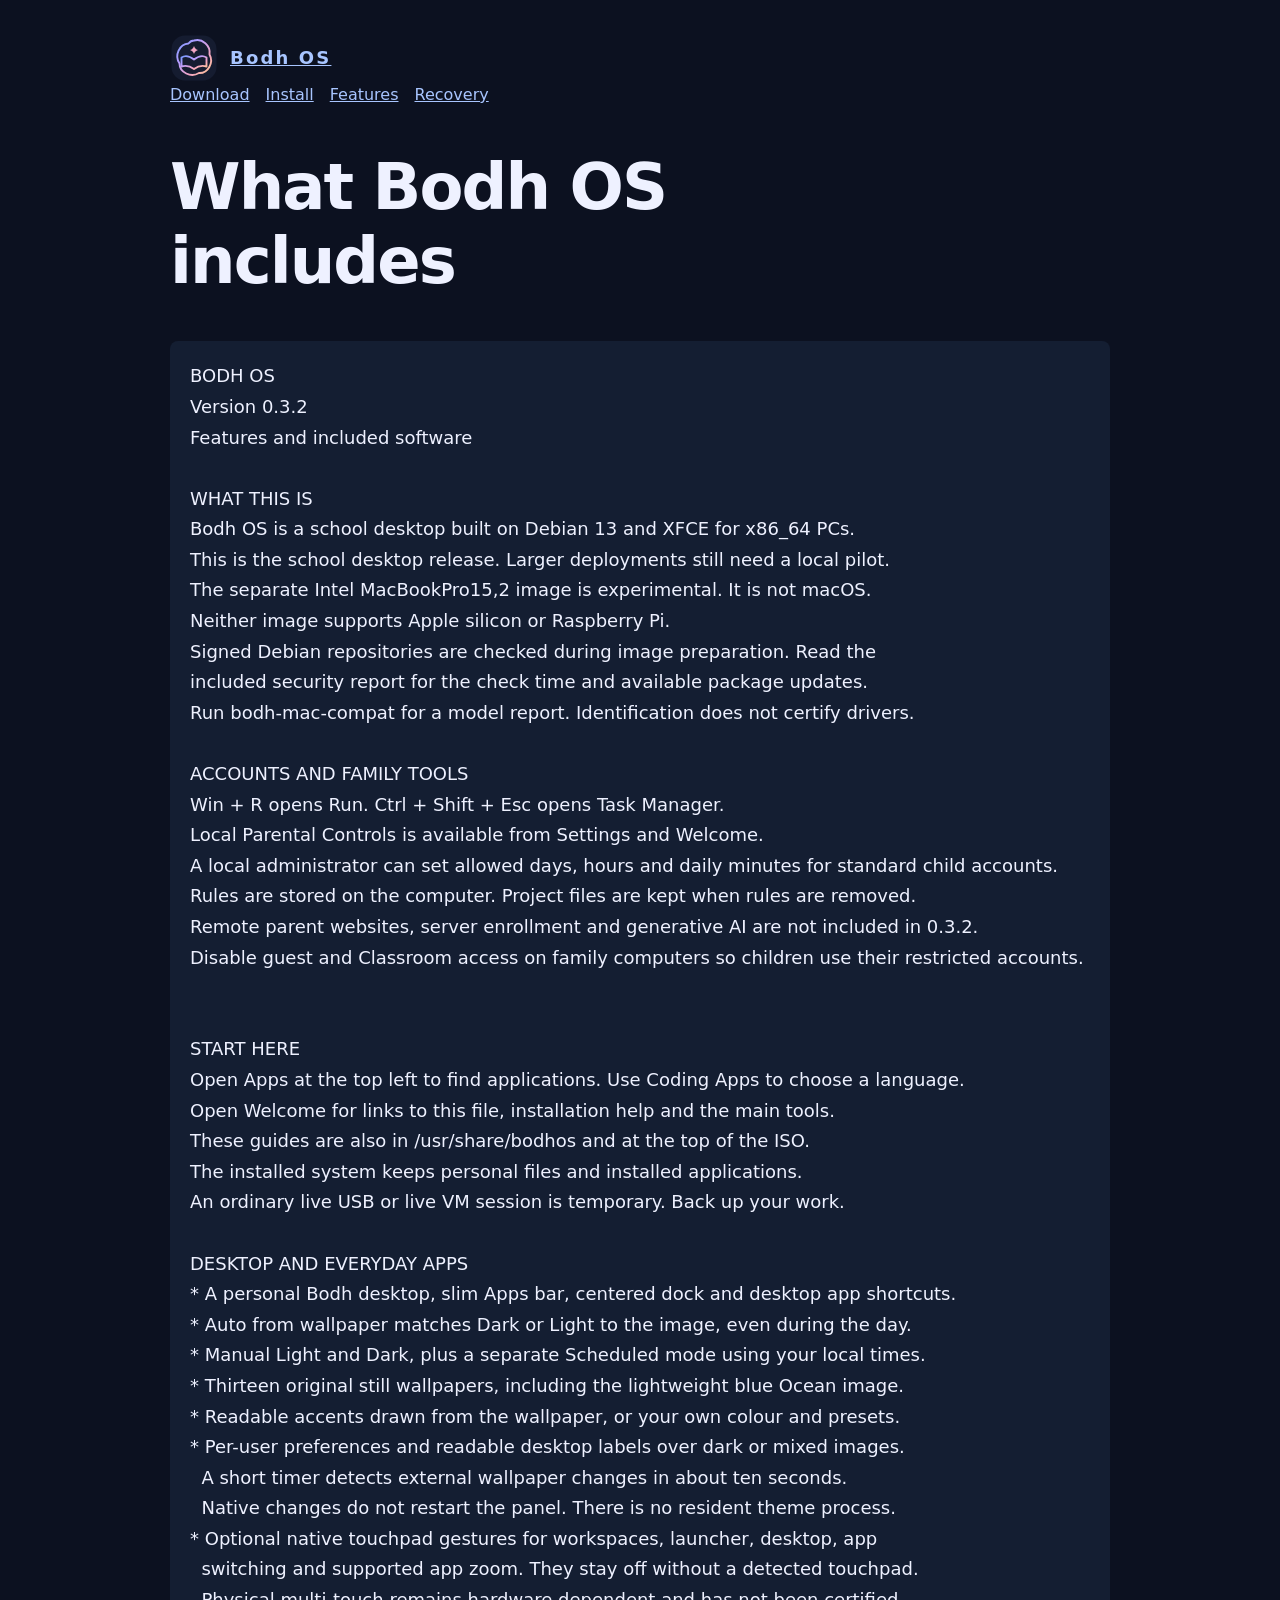
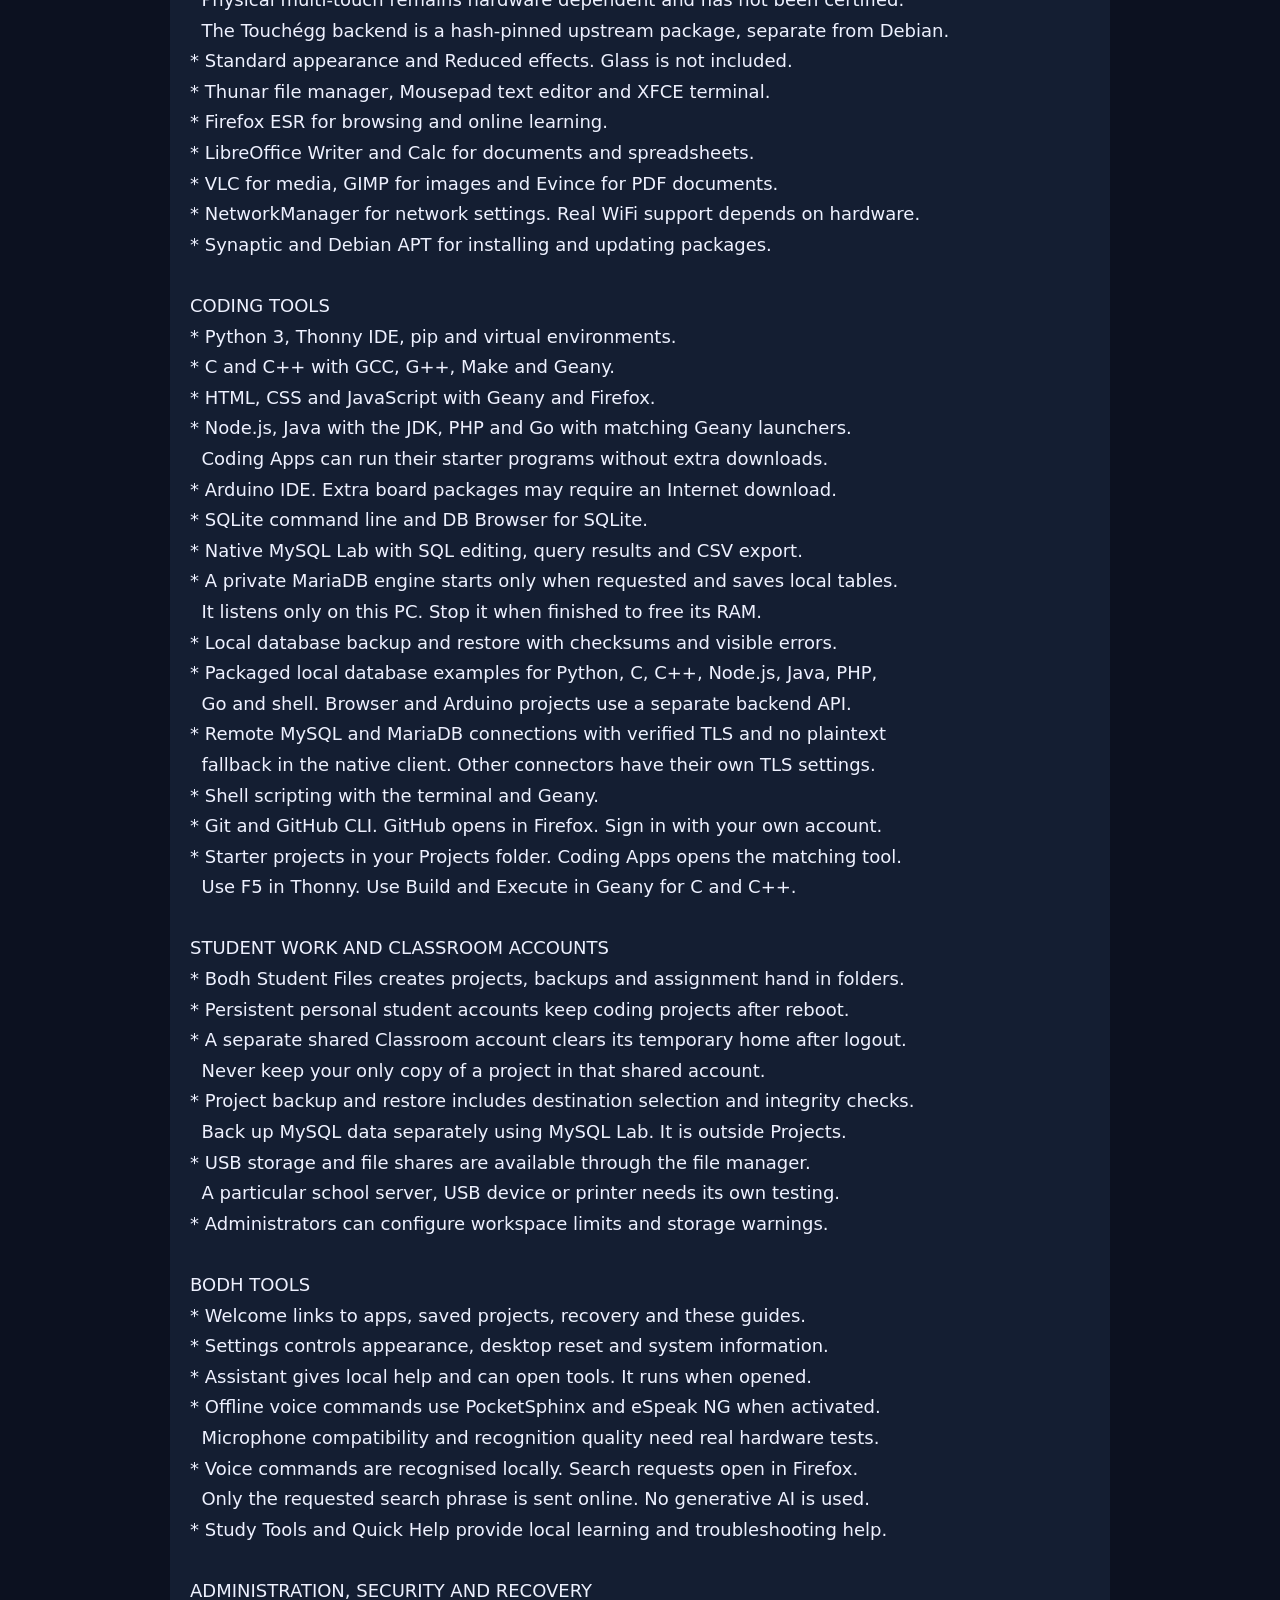
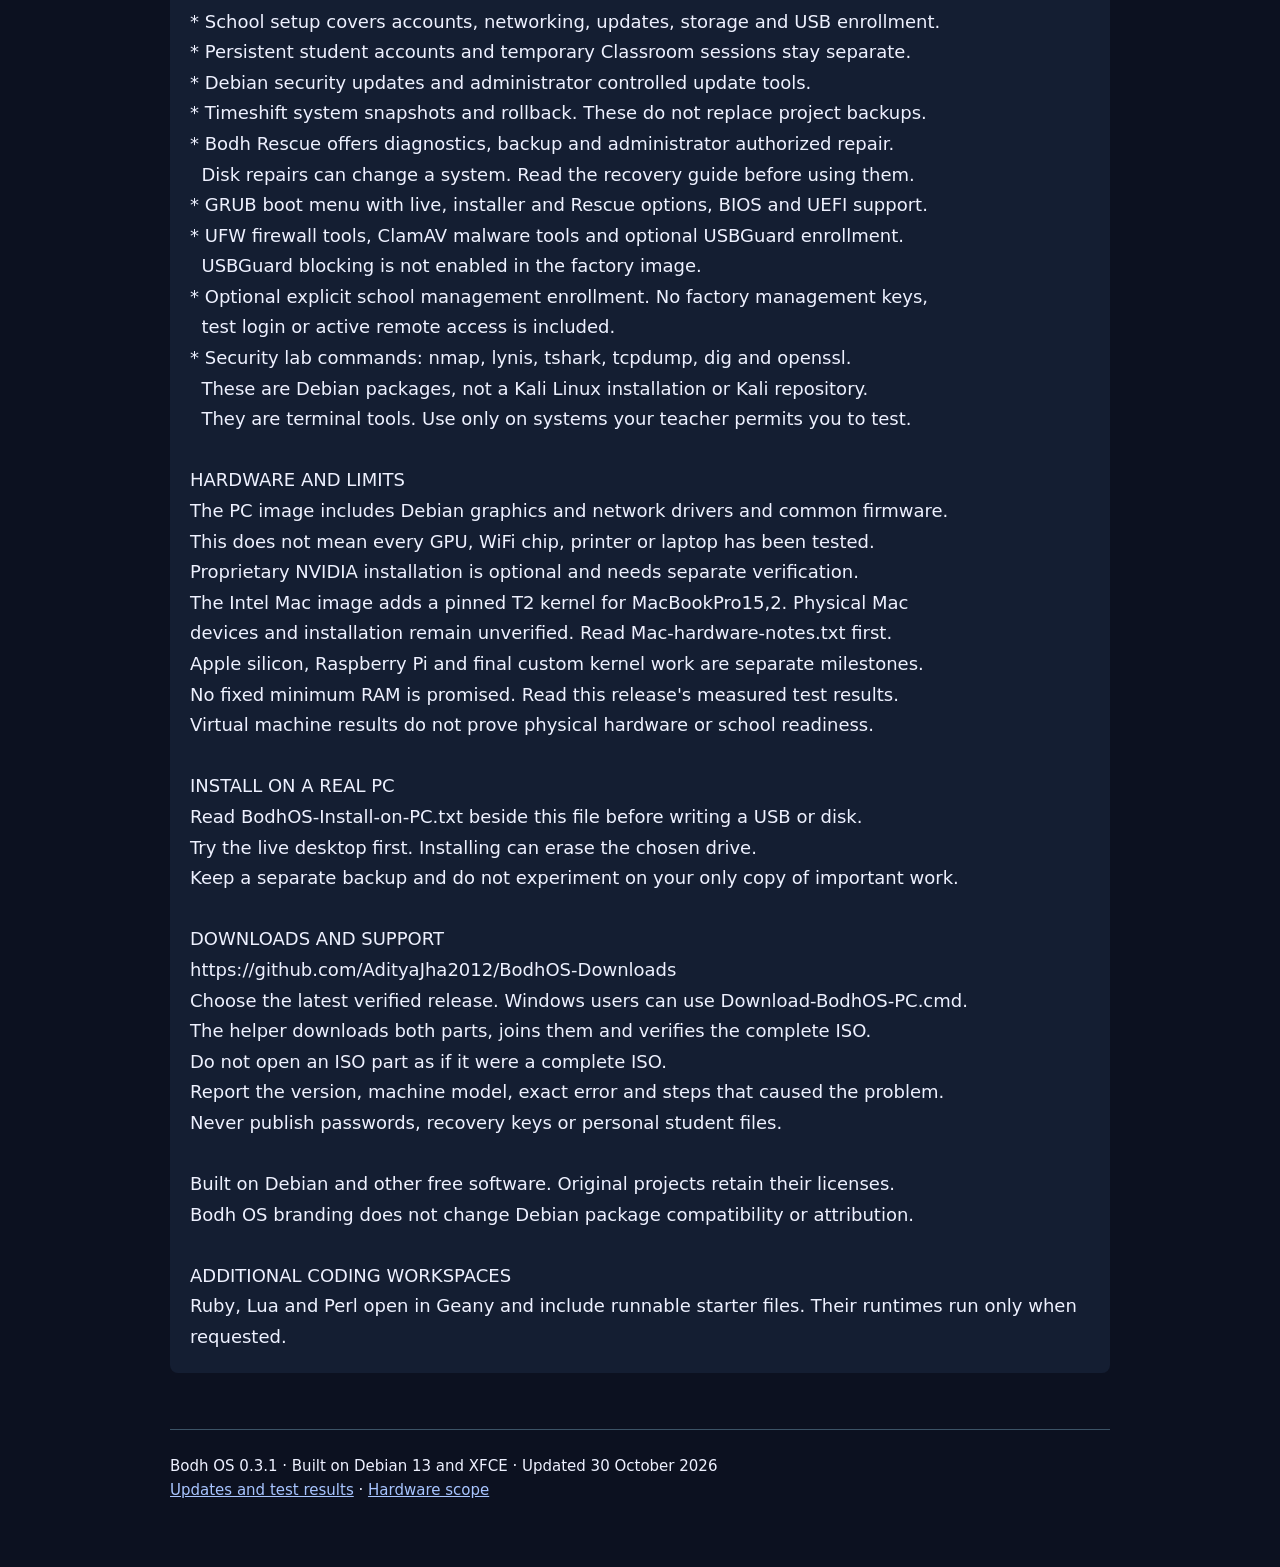
==== commit 58200fb5: "Publish verified Bodh OS 0.3.2 desktop refresh and measured results" ====
--- a/features.html
+++ b/features.html
@@ -1,5 +1,5 @@
 <!doctype html><html lang="en"><head><meta charset="utf-8"><meta name="viewport" content="width=device-width,initial-scale=1"><title>Features · Bodh OS</title><link rel="stylesheet" href="styles.css"><style>:root{--accent:#9bb8ff}body{background:#0c1120;color:#eef1ff}a{color:#a8c5ff}.primary{background:linear-gradient(110deg,#9ebcff,#caa7f6,#f3a5c3,#ffc78f);color:#10162b;border:0}pre{white-space:pre-wrap;font:inherit;line-height:1.7}.notice{border-left:3px solid #caa7f6;padding:1rem;background:#171e33;border-radius:8px}nav{display:flex;gap:1rem;flex-wrap:wrap}code{overflow-wrap:anywhere}.brand img{width:48px;height:48px}</style></head><body><header><a class="brand" href="index.html"><img src="bodh-logo.svg" alt="Bodh OS book logo"> Bodh OS</a><nav><a href="index.html">Download</a><a href="installation.html">Install</a><a href="features.html">Features</a><a href="recovery.html">Recovery</a></nav></header><main><h1>What Bodh OS includes</h1><pre>BODH OS
-Version 0.3.1
+Version 0.3.2
 Features and included software
 
 WHAT THIS IS
@@ -16,7 +16,7 @@
 Local Parental Controls is available from Settings and Welcome.
 A local administrator can set allowed days, hours and daily minutes for standard child accounts.
 Rules are stored on the computer. Project files are kept when rules are removed.
-Remote parent websites, server enrollment and generative AI are not included in 0.3.1.
+Remote parent websites, server enrollment and generative AI are not included in 0.3.2.
 Disable guest and Classroom access on family computers so children use their restricted accounts.
 
 
@@ -31,7 +31,7 @@
 * A personal Bodh desktop, slim Apps bar, centered dock and desktop app shortcuts.
 * Auto from wallpaper matches Dark or Light to the image, even during the day.
 * Manual Light and Dark, plus a separate Scheduled mode using your local times.
-* Twelve original premium still wallpapers, with separate Light and Dark choices.
+* Thirteen original still wallpapers, including the lightweight blue Ocean image.
 * Readable accents drawn from the wallpaper, or your own colour and presets.
 * Per-user preferences and readable desktop labels over dark or mixed images.
   A short timer detects external wallpaper changes in about ten seconds.
